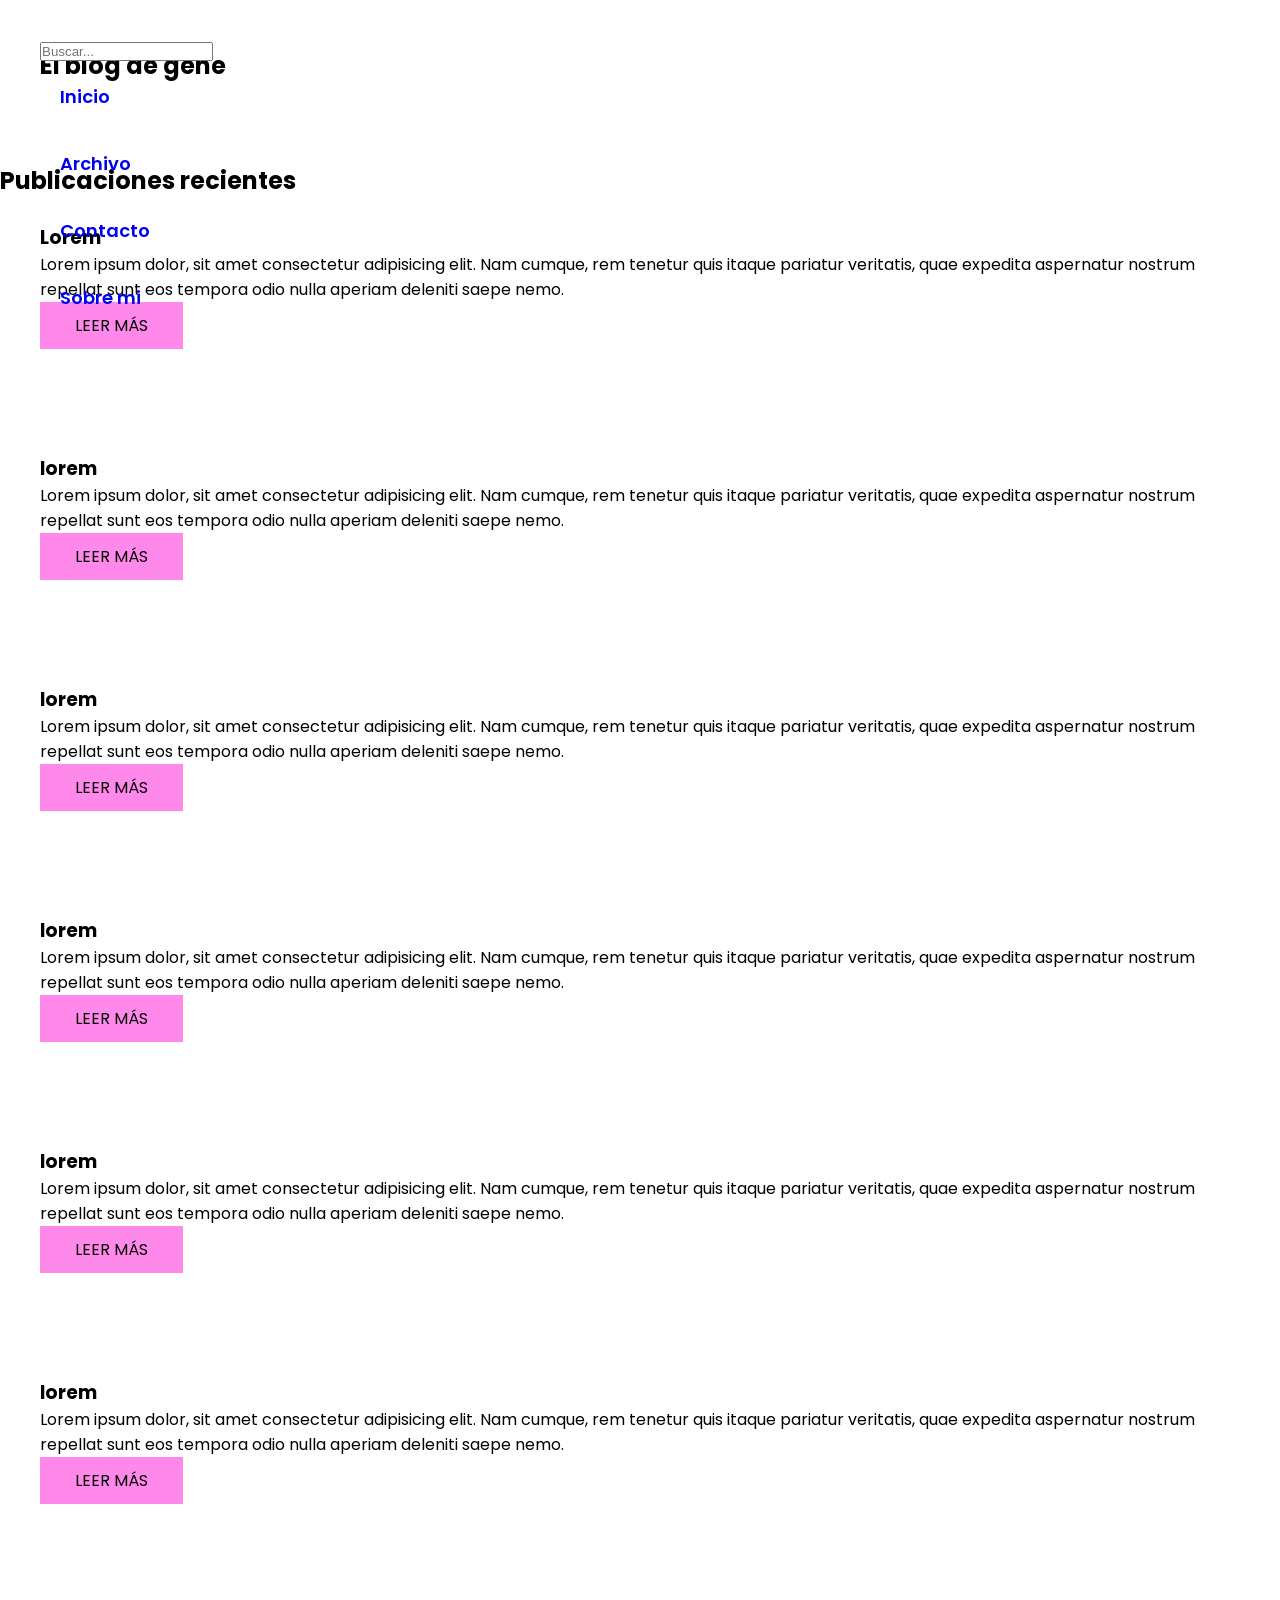
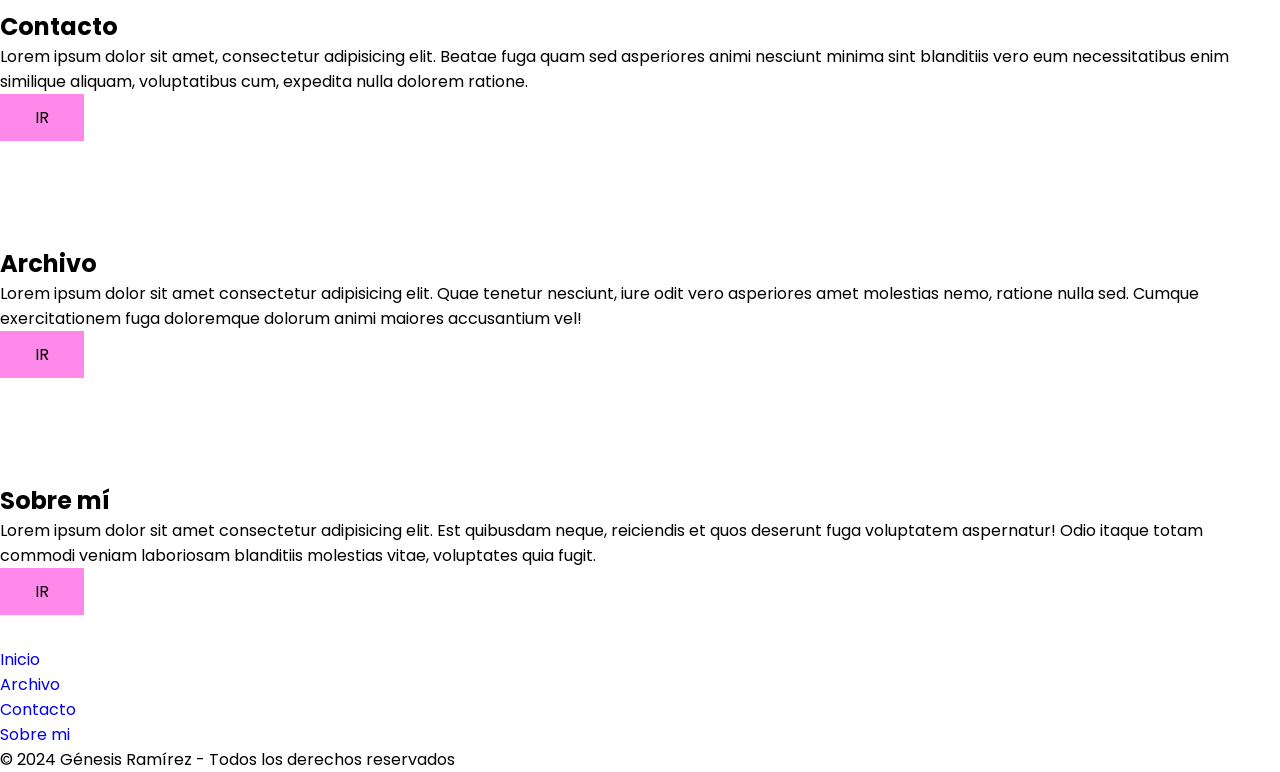
==== index.html @ d8314027 "Add files via upload" ====
<!DOCTYPE html>
<html lang="en">
<head>
    <meta charset="UTF-8">
    <meta name="viewport" content="width=device-width, initial-scale=1.0">
    <title>Personal blog website</title>
    <link rel="stylesheet" href="style.css">
    <link href='https://unpkg.com/boxicons@2.1.4/css/boxicons.min.css' rel='stylesheet'> <!--box icons-->
</head>
<body>
    <header class="header"> <!--header-->
        <div class="menu container">
            <a href="#" class="logo">Gene</a> <!--insertar logo despues-->
          <div class="box">
            <input type="text" placeholder="Buscar...">
            <a href="#">
                <i class="fas fa-search"></i>
            </a>
          </div>
            <!--añadir boton buscar-->


            </label>
            <nav class="navbar">
                <ul> <!--añadir enlaces-->
                    <li><a href="#">Inicio</a></li>
                    <li><a href="#">Archivo</a></li>
                    <li><a href="#">Contacto</a></li>
                    <li><a href="#">Sobre mi</a></li>
                </ul>
            </nav>
        </div>
        
    </header>

    <!--Inicio-->
    <section class="Inicio" id="Inicio">
        <div class="Inicio-text container">
            <h2 class="Inicio-title">El blog de gene</h2>
        </div>
    </section>

    <!--Post-->
    <main class="post">
    <section class="post">
        <h2>Publicaciones recientes</h2>
        <img src="images/XGforinstyle.jpg" alt="">
        <div class="post-content container">
            <h3>Lorem</h3>
            <p class="txt-p">Lorem ipsum dolor, sit amet consectetur
                 adipisicing elit. Nam cumque, rem 
                 tenetur quis itaque pariatur veritatis,
                  quae expedita aspernatur nostrum 
                  repellat sunt eos tempora odio nulla
                   aperiam deleniti saepe nemo.</p>
                   <a href="#" class="btn-1">Leer más</a> <!--editar- añadir enlace-->
        </div>
    </section>
    <!--Post-->
    <section class="post">

        <img src="images/XGforinstyle.jpg" alt="">
        <div class="post-content container">
            <h3>lorem</h3>
            <p class="txt-p">Lorem ipsum dolor, sit amet consectetur
                 adipisicing elit. Nam cumque, rem 
                 tenetur quis itaque pariatur veritatis,
                  quae expedita aspernatur nostrum 
                  repellat sunt eos tempora odio nulla
                   aperiam deleniti saepe nemo.</p>
                   <a href="#" class="btn-1">Leer más</a> <!--editar- añadir enlace-->
        </div>
    </section>
    <!--Post-->
    <section class="post">

        <img src="images/XGforinstyle.jpg" alt="">
        <div class="post-content container">
            <h3>lorem</h3>
            <p class="txt-p">Lorem ipsum dolor, sit amet consectetur
                 adipisicing elit. Nam cumque, rem 
                 tenetur quis itaque pariatur veritatis,
                  quae expedita aspernatur nostrum 
                  repellat sunt eos tempora odio nulla
                   aperiam deleniti saepe nemo.</p>
                   <a href="#" class="btn-1">Leer más</a> <!--editar- añadir enlace-->
        </div>
    </section>
    <!--Post-->
    <section class="post">

        <img src="images/XGforinstyle.jpg" alt="">
        <div class="post-content container">
            <h3>lorem</h3>
            <p class="txt-p">Lorem ipsum dolor, sit amet consectetur
                 adipisicing elit. Nam cumque, rem 
                 tenetur quis itaque pariatur veritatis,
                  quae expedita aspernatur nostrum 
                  repellat sunt eos tempora odio nulla
                   aperiam deleniti saepe nemo.</p>
                   <a href="#" class="btn-1">Leer más</a> <!--editar- añadir enlace-->
        </div>
    </section>
    <!--Post-->
    <section class="post">

        <img src="images/XGforinstyle.jpg" alt="">
        <div class="post-content container">
            <h3>lorem</h3>
            <p class="txt-p">Lorem ipsum dolor, sit amet consectetur
                 adipisicing elit. Nam cumque, rem 
                 tenetur quis itaque pariatur veritatis,
                  quae expedita aspernatur nostrum 
                  repellat sunt eos tempora odio nulla
                   aperiam deleniti saepe nemo.</p>
                   <a href="#" class="btn-1">Leer más</a> <!--editar- añadir enlace-->
        </div>
    </section>
    <!--Post-->
    <section class="post">

        <img src="images/XGforinstyle.jpg" alt="">
        <div class="post-content container">
            <h3>lorem</h3>
            <p class="txt-p">Lorem ipsum dolor, sit amet consectetur
                 adipisicing elit. Nam cumque, rem 
                 tenetur quis itaque pariatur veritatis,
                  quae expedita aspernatur nostrum 
                  repellat sunt eos tempora odio nulla
                   aperiam deleniti saepe nemo.</p>
                   <a href="#" class="btn-1">Leer más</a> <!--editar- añadir enlace-->
        </div>
    </section>
    </main>
    
    <section class="Contact">
        <img src="images/img-contacto.jpg" alt=""> <!--provisional-->
        <h2>Contacto</h2>
        <p class="txt-p">
            Lorem ipsum dolor sit amet,
             consectetur adipisicing elit. 
             Beatae fuga quam sed asperiores 
             animi nesciunt minima sint blanditiis
              vero eum necessitatibus enim similique 
              aliquam, voluptatibus cum, expedita nulla
               dolorem ratione.
        </p>
        <a href="#" class="btn-1">Ir</a> <!--Añadir enlace-->
    </section>

    <section class="Archive">
        <img src="images/folder-file-icon-free-vector.jpg" alt=""> <!--provisional-->
        <h2>Archivo</h2>
        <p class="txt-p">
        Lorem ipsum dolor sit amet consectetur adipisicing 
        elit. Quae tenetur nesciunt, iure odit vero asperiores
         amet molestias nemo, ratione nulla sed. Cumque 
         exercitationem fuga doloremque dolorum animi maiores 
         accusantium vel!
        </p>
        <a href="#" class="btn-1">Ir</a> <!--añadir enlace-->
    </section>

    <section class="about-me">
        <img src="images/gato-naranja.jpg" alt=""> <!--Cambiar luego-->
        <h2>Sobre mí</h2>
        <p class="txt-p">
            Lorem ipsum dolor sit amet consectetur adipisicing 
            elit. Est quibusdam neque, reiciendis et quos deserunt
             fuga voluptatem aspernatur! Odio itaque totam commodi
              veniam laboriosam blanditiis molestias vitae, 
              voluptates quia fugit.
        </p>
        <a href="#" class="btn-1">Ir</a> <!--Añadir enlace-->
    </section>

    <footer>
        <div class="footer-container">
            <div class="footer">
                <div class="social-media">
                    <a href="#"><i class="fa-brands fa-facebook"></i></a>
                    <a href="#"><i class="fa-brands fa-instagram"></i></a>
                    <a href="#"> <i class="fa-brands fa-x"></i></a>
                </div>
                <div class="navbar">
                    <ul> <!--añadir enlaces-->
                        <li><a href="#">Inicio</a></li>
                        <li><a href="#">Archivo</a></li>
                        <li><a href="#">Contacto</a></li>
                        <li><a href="#">Sobre mi</a></li>
                    </ul>
                </div>
                <p class="txt-footer">© 2024 Génesis Ramírez - Todos los derechos reservados</p>
            </div>
    </footer>

   <script src="main.js"></script> <!--link to js-->
</body>


</html>
---- style.css ----
@import url('https://fonts.googleapis.com/css2?family=Poppins:wght@100;300;400;500;600;700;800&display=swap');
*{
    margin: 0;
    padding: 0;
    box-sizing: border-box;
    text-decoration: none;
    list-style: none;
    scroll-behavior: smooth;
    scroll-padding-top: 2rem;
}

/* variables*/
:root {
    --container-color: #ff89eb;
    --second-color: #c00ed8;
    --text-color: #000;
    --bg-color: #ffffff;
}

::selection {
    color: #ffffff;
    background: var(--second-color);
}

a {
    text-decoration: none;
}

li {
    list-style: none;
}

img{
    width: 80%;
}

section {
    padding: 3rem 0 2rem;
}

body{ font-family: "Poppins", system-ui;}

.container {
    max-width: 1200px;
    margin: auto;
    width: 100%;
}

.header {
    position: fixed;
    top: 0;
    left: 0;
    width: 100%;
    z-index: 200;
    display: flex;
    align-items: center;
}

.logo{
    color: var(--bg-color);
    font-size: 25px;
    font-weight: 800;
}

.home{
    width: 100%;
    min-height: 440px;
    background-color: var(--container-color);
    display: grid;
    justify-content: center;
    align-items: center;
}











.menu .navbar ul li{
    font-size: 18px;
    padding: 20px;
    color: var(--second-color);
    display: block;
    font-weight: 600;
}

.menu .navbar ul li a:hover{
    color: var(--container-color);
}



.btn-1 {
    display: inline-block;
    padding: 11px 35px;
    background-color: var(--container-color);
    color: var(--text-color);
    text-transform: uppercase;
}

.btn-1:hover{
    background-color: var(--second-color);
}
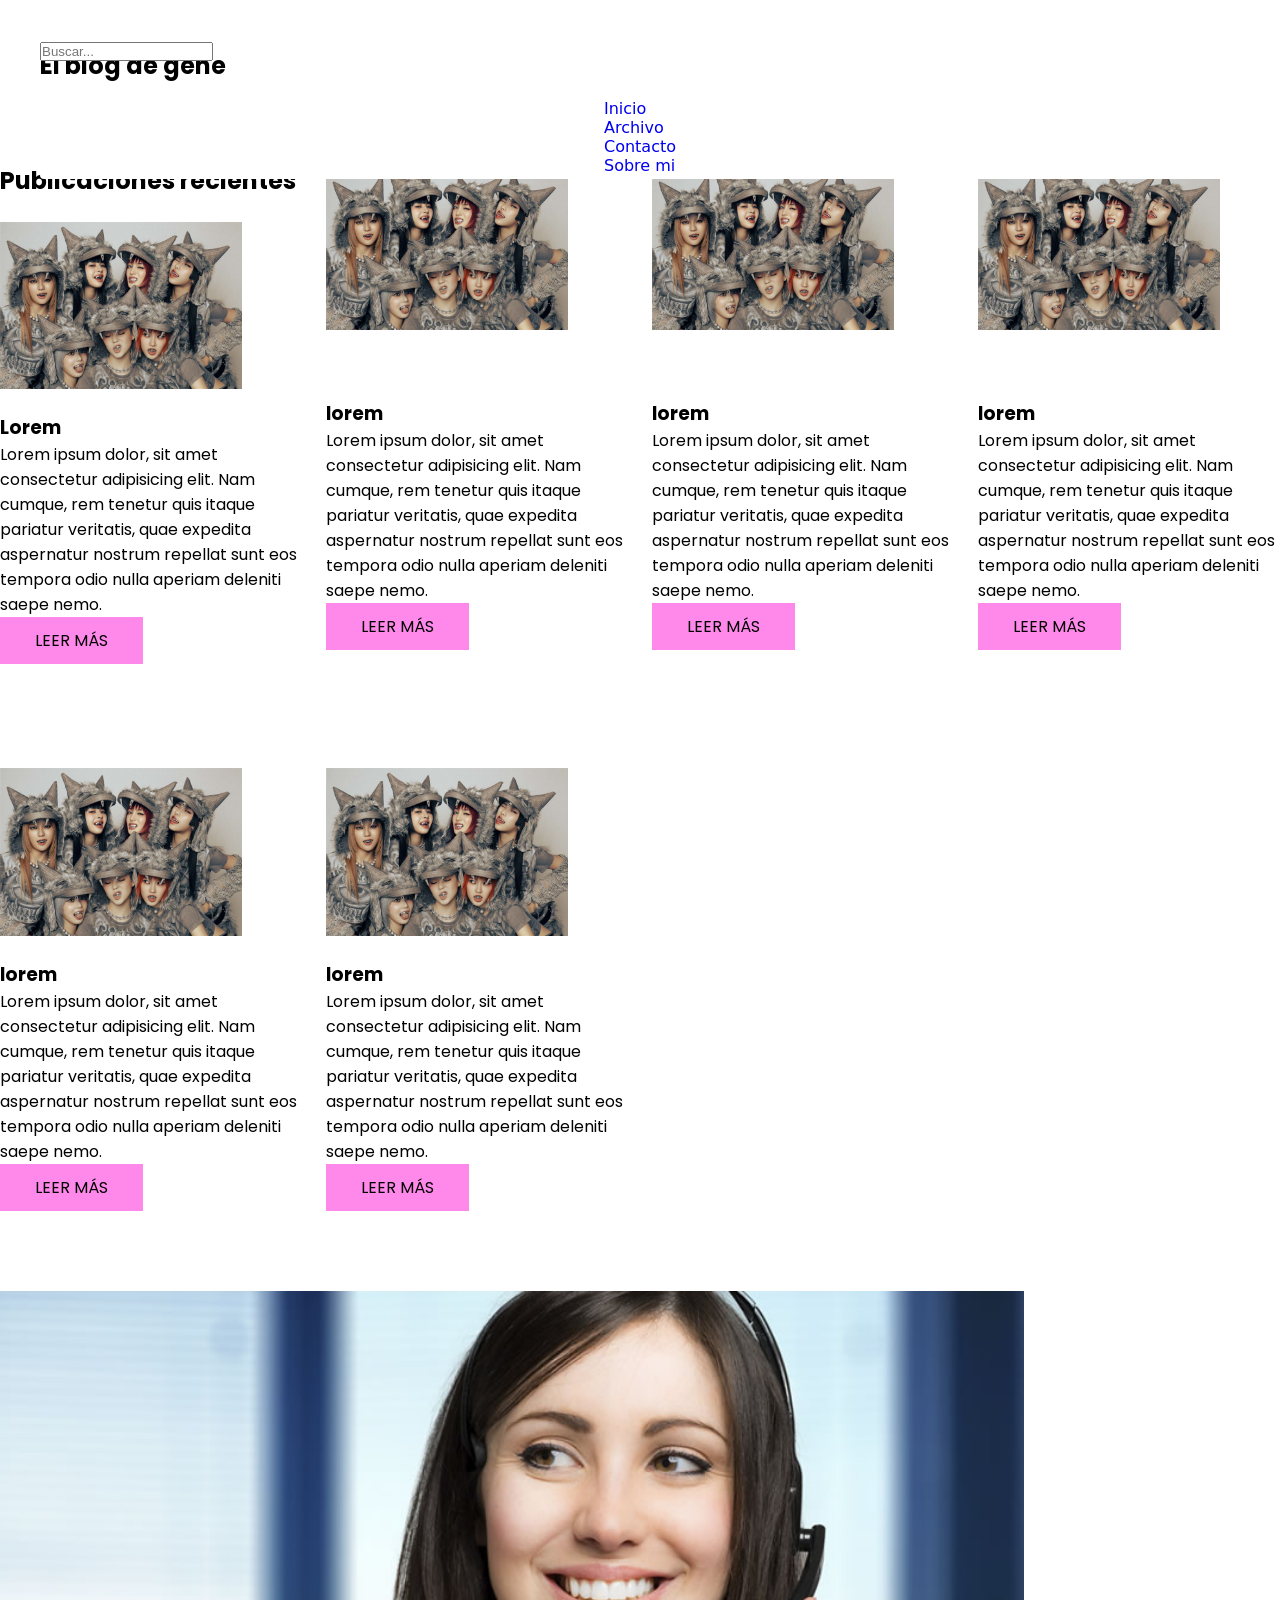
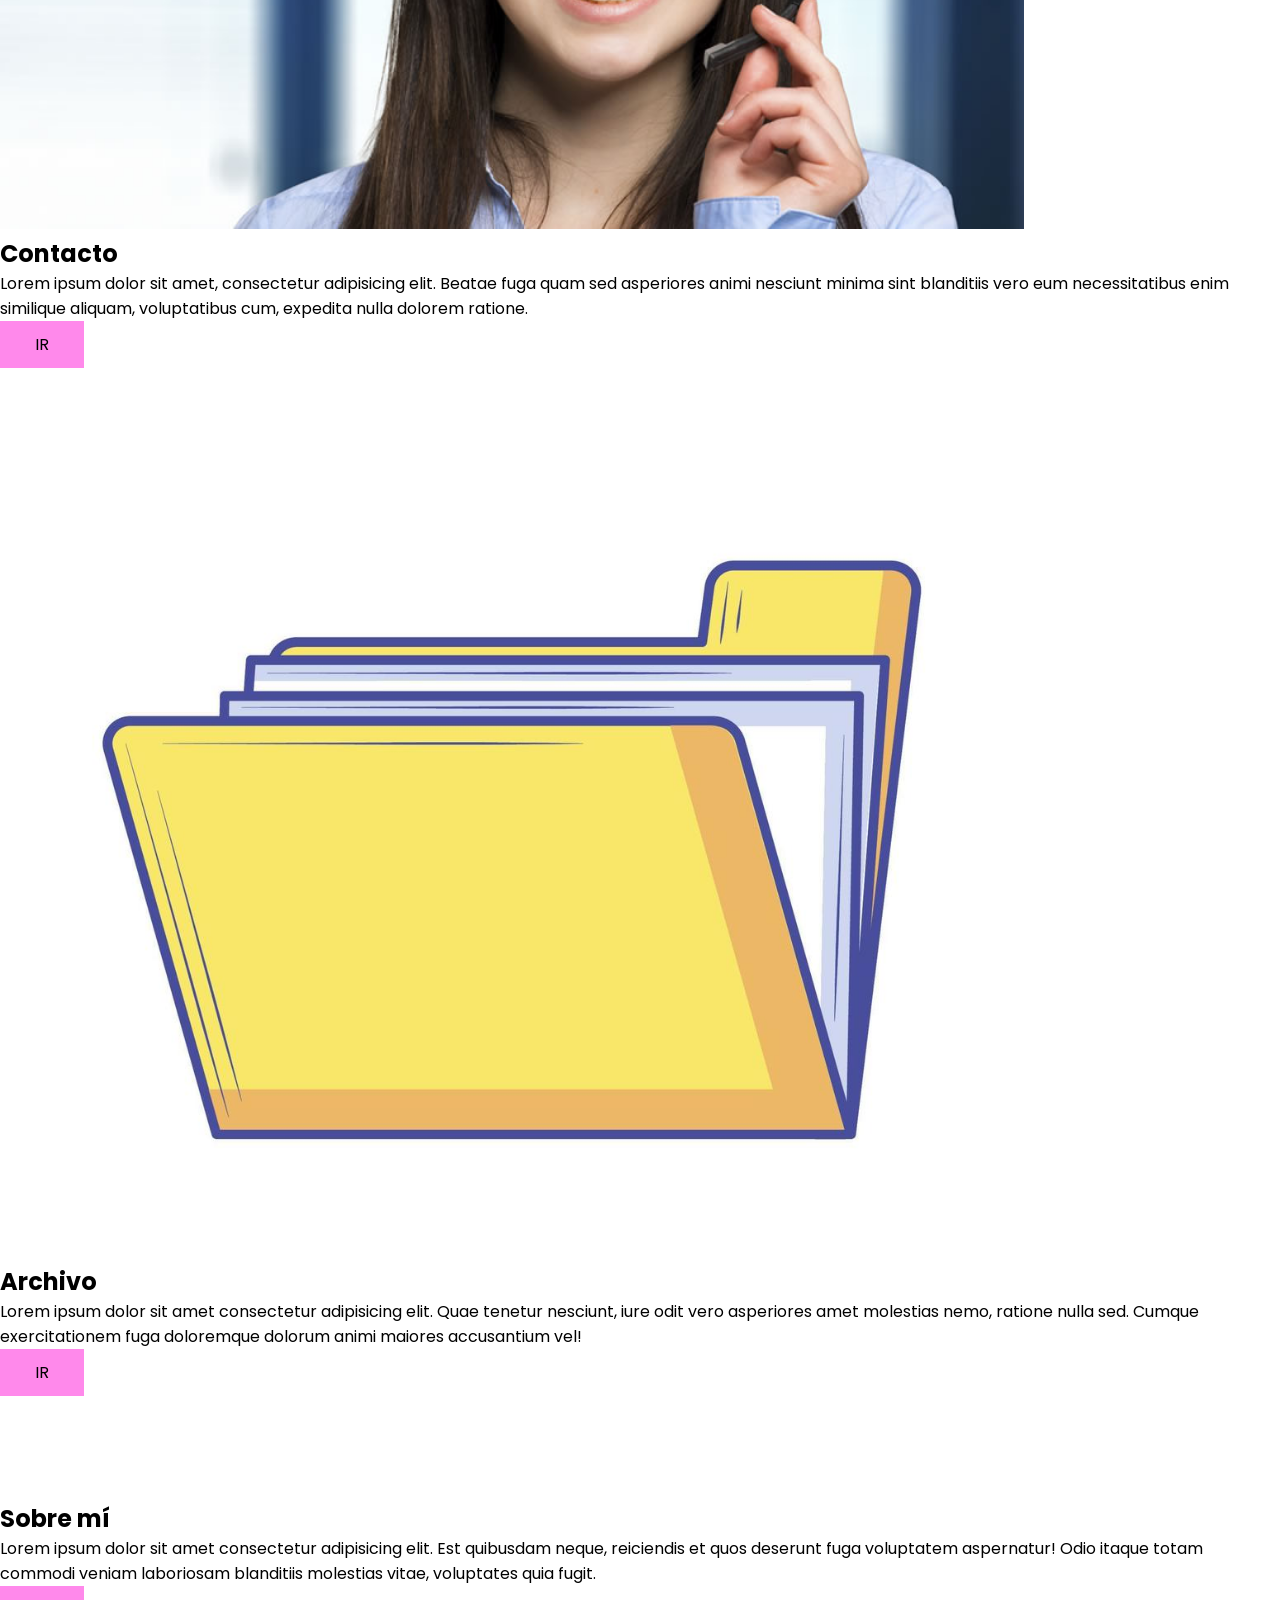
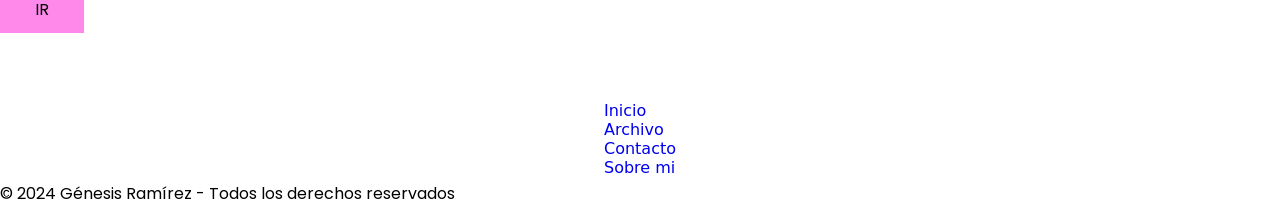
==== commit 29ae40fa: "commit" ====
--- a/index.html
+++ b/index.html
@@ -1,201 +1,201 @@
-<!DOCTYPE html>
-<html lang="en">
-<head>
-    <meta charset="UTF-8">
-    <meta name="viewport" content="width=device-width, initial-scale=1.0">
-    <title>Personal blog website</title>
-    <link rel="stylesheet" href="style.css">
-    <link href='https://unpkg.com/boxicons@2.1.4/css/boxicons.min.css' rel='stylesheet'> <!--box icons-->
-</head>
-<body>
-    <header class="header"> <!--header-->
-        <div class="menu container">
-            <a href="#" class="logo">Gene</a> <!--insertar logo despues-->
-          <div class="box">
-            <input type="text" placeholder="Buscar...">
-            <a href="#">
-                <i class="fas fa-search"></i>
-            </a>
-          </div>
-            <!--añadir boton buscar-->
-
-
-            </label>
-            <nav class="navbar">
-                <ul> <!--añadir enlaces-->
-                    <li><a href="#">Inicio</a></li>
-                    <li><a href="#">Archivo</a></li>
-                    <li><a href="#">Contacto</a></li>
-                    <li><a href="#">Sobre mi</a></li>
-                </ul>
-            </nav>
-        </div>
-        
-    </header>
-
-    <!--Inicio-->
-    <section class="Inicio" id="Inicio">
-        <div class="Inicio-text container">
-            <h2 class="Inicio-title">El blog de gene</h2>
-        </div>
-    </section>
-
-    <!--Post-->
-    <main class="post">
-    <section class="post">
-        <h2>Publicaciones recientes</h2>
-        <img src="images/XGforinstyle.jpg" alt="">
-        <div class="post-content container">
-            <h3>Lorem</h3>
-            <p class="txt-p">Lorem ipsum dolor, sit amet consectetur
-                 adipisicing elit. Nam cumque, rem 
-                 tenetur quis itaque pariatur veritatis,
-                  quae expedita aspernatur nostrum 
-                  repellat sunt eos tempora odio nulla
-                   aperiam deleniti saepe nemo.</p>
-                   <a href="#" class="btn-1">Leer más</a> <!--editar- añadir enlace-->
-        </div>
-    </section>
-    <!--Post-->
-    <section class="post">
-
-        <img src="images/XGforinstyle.jpg" alt="">
-        <div class="post-content container">
-            <h3>lorem</h3>
-            <p class="txt-p">Lorem ipsum dolor, sit amet consectetur
-                 adipisicing elit. Nam cumque, rem 
-                 tenetur quis itaque pariatur veritatis,
-                  quae expedita aspernatur nostrum 
-                  repellat sunt eos tempora odio nulla
-                   aperiam deleniti saepe nemo.</p>
-                   <a href="#" class="btn-1">Leer más</a> <!--editar- añadir enlace-->
-        </div>
-    </section>
-    <!--Post-->
-    <section class="post">
-
-        <img src="images/XGforinstyle.jpg" alt="">
-        <div class="post-content container">
-            <h3>lorem</h3>
-            <p class="txt-p">Lorem ipsum dolor, sit amet consectetur
-                 adipisicing elit. Nam cumque, rem 
-                 tenetur quis itaque pariatur veritatis,
-                  quae expedita aspernatur nostrum 
-                  repellat sunt eos tempora odio nulla
-                   aperiam deleniti saepe nemo.</p>
-                   <a href="#" class="btn-1">Leer más</a> <!--editar- añadir enlace-->
-        </div>
-    </section>
-    <!--Post-->
-    <section class="post">
-
-        <img src="images/XGforinstyle.jpg" alt="">
-        <div class="post-content container">
-            <h3>lorem</h3>
-            <p class="txt-p">Lorem ipsum dolor, sit amet consectetur
-                 adipisicing elit. Nam cumque, rem 
-                 tenetur quis itaque pariatur veritatis,
-                  quae expedita aspernatur nostrum 
-                  repellat sunt eos tempora odio nulla
-                   aperiam deleniti saepe nemo.</p>
-                   <a href="#" class="btn-1">Leer más</a> <!--editar- añadir enlace-->
-        </div>
-    </section>
-    <!--Post-->
-    <section class="post">
-
-        <img src="images/XGforinstyle.jpg" alt="">
-        <div class="post-content container">
-            <h3>lorem</h3>
-            <p class="txt-p">Lorem ipsum dolor, sit amet consectetur
-                 adipisicing elit. Nam cumque, rem 
-                 tenetur quis itaque pariatur veritatis,
-                  quae expedita aspernatur nostrum 
-                  repellat sunt eos tempora odio nulla
-                   aperiam deleniti saepe nemo.</p>
-                   <a href="#" class="btn-1">Leer más</a> <!--editar- añadir enlace-->
-        </div>
-    </section>
-    <!--Post-->
-    <section class="post">
-
-        <img src="images/XGforinstyle.jpg" alt="">
-        <div class="post-content container">
-            <h3>lorem</h3>
-            <p class="txt-p">Lorem ipsum dolor, sit amet consectetur
-                 adipisicing elit. Nam cumque, rem 
-                 tenetur quis itaque pariatur veritatis,
-                  quae expedita aspernatur nostrum 
-                  repellat sunt eos tempora odio nulla
-                   aperiam deleniti saepe nemo.</p>
-                   <a href="#" class="btn-1">Leer más</a> <!--editar- añadir enlace-->
-        </div>
-    </section>
-    </main>
-    
-    <section class="Contact">
-        <img src="images/img-contacto.jpg" alt=""> <!--provisional-->
-        <h2>Contacto</h2>
-        <p class="txt-p">
-            Lorem ipsum dolor sit amet,
-             consectetur adipisicing elit. 
-             Beatae fuga quam sed asperiores 
-             animi nesciunt minima sint blanditiis
-              vero eum necessitatibus enim similique 
-              aliquam, voluptatibus cum, expedita nulla
-               dolorem ratione.
-        </p>
-        <a href="#" class="btn-1">Ir</a> <!--Añadir enlace-->
-    </section>
-
-    <section class="Archive">
-        <img src="images/folder-file-icon-free-vector.jpg" alt=""> <!--provisional-->
-        <h2>Archivo</h2>
-        <p class="txt-p">
-        Lorem ipsum dolor sit amet consectetur adipisicing 
-        elit. Quae tenetur nesciunt, iure odit vero asperiores
-         amet molestias nemo, ratione nulla sed. Cumque 
-         exercitationem fuga doloremque dolorum animi maiores 
-         accusantium vel!
-        </p>
-        <a href="#" class="btn-1">Ir</a> <!--añadir enlace-->
-    </section>
-
-    <section class="about-me">
-        <img src="images/gato-naranja.jpg" alt=""> <!--Cambiar luego-->
-        <h2>Sobre mí</h2>
-        <p class="txt-p">
-            Lorem ipsum dolor sit amet consectetur adipisicing 
-            elit. Est quibusdam neque, reiciendis et quos deserunt
-             fuga voluptatem aspernatur! Odio itaque totam commodi
-              veniam laboriosam blanditiis molestias vitae, 
-              voluptates quia fugit.
-        </p>
-        <a href="#" class="btn-1">Ir</a> <!--Añadir enlace-->
-    </section>
-
-    <footer>
-        <div class="footer-container">
-            <div class="footer">
-                <div class="social-media">
-                    <a href="#"><i class="fa-brands fa-facebook"></i></a>
-                    <a href="#"><i class="fa-brands fa-instagram"></i></a>
-                    <a href="#"> <i class="fa-brands fa-x"></i></a>
-                </div>
-                <div class="navbar">
-                    <ul> <!--añadir enlaces-->
-                        <li><a href="#">Inicio</a></li>
-                        <li><a href="#">Archivo</a></li>
-                        <li><a href="#">Contacto</a></li>
-                        <li><a href="#">Sobre mi</a></li>
-                    </ul>
-                </div>
-                <p class="txt-footer">© 2024 Génesis Ramírez - Todos los derechos reservados</p>
-            </div>
-    </footer>
-
-   <script src="main.js"></script> <!--link to js-->
-</body>
-
-
+<!DOCTYPE html>
+<html lang="en">
+<head>
+    <meta charset="UTF-8">
+    <meta name="viewport" content="width=device-width, initial-scale=1.0">
+    <title>Personal blog website</title>
+    <link rel="stylesheet" href="style.css">
+    <link href='https://unpkg.com/boxicons@2.1.4/css/boxicons.min.css' rel='stylesheet'> <!--box icons-->
+</head>
+<body>
+    <header class="header"> <!--header-->
+        <div class="menu container">
+            <a href="#" class="logo">Gene</a> <!--insertar logo despues-->
+          <div class="box">
+            <input type="text" placeholder="Buscar...">
+            <a href="#">
+                <i class="fas fa-search"></i>
+            </a>
+          </div>
+            <!--añadir boton buscar-->
+
+
+            </label>
+            <nav class="navbar">
+                <ul> <!--añadir enlaces-->
+                    <li><a href="#">Inicio</a></li>
+                    <li><a href="#">Archivo</a></li>
+                    <li><a href="#">Contacto</a></li>
+                    <li><a href="#">Sobre mi</a></li>
+                </ul>
+            </nav>
+        </div>
+        
+    </header>
+
+    <!--Inicio-->
+    <section class="Inicio" id="Inicio">
+        <div class="Inicio-text container">
+            <h2 class="Inicio-title">El blog de gene</h2>
+        </div>
+    </section>
+
+    <!--Post-->
+    <main class="post">
+    <section class="post">
+        <h2>Publicaciones recientes</h2>
+        <img src="images/XGforinstyle.jpg" alt="">
+        <div class="post-content container">
+            <h3>Lorem</h3>
+            <p class="txt-p">Lorem ipsum dolor, sit amet consectetur
+                 adipisicing elit. Nam cumque, rem 
+                 tenetur quis itaque pariatur veritatis,
+                  quae expedita aspernatur nostrum 
+                  repellat sunt eos tempora odio nulla
+                   aperiam deleniti saepe nemo.</p>
+                   <a href="#" class="btn-1">Leer más</a> <!--editar- añadir enlace-->
+        </div>
+    </section>
+    <!--Post-->
+    <section class="post">
+
+        <img src="images/XGforinstyle.jpg" alt="">
+        <div class="post-content container">
+            <h3>lorem</h3>
+            <p class="txt-p">Lorem ipsum dolor, sit amet consectetur
+                 adipisicing elit. Nam cumque, rem 
+                 tenetur quis itaque pariatur veritatis,
+                  quae expedita aspernatur nostrum 
+                  repellat sunt eos tempora odio nulla
+                   aperiam deleniti saepe nemo.</p>
+                   <a href="#" class="btn-1">Leer más</a> <!--editar- añadir enlace-->
+        </div>
+    </section>
+    <!--Post-->
+    <section class="post">
+
+        <img src="images/XGforinstyle.jpg" alt="">
+        <div class="post-content container">
+            <h3>lorem</h3>
+            <p class="txt-p">Lorem ipsum dolor, sit amet consectetur
+                 adipisicing elit. Nam cumque, rem 
+                 tenetur quis itaque pariatur veritatis,
+                  quae expedita aspernatur nostrum 
+                  repellat sunt eos tempora odio nulla
+                   aperiam deleniti saepe nemo.</p>
+                   <a href="#" class="btn-1">Leer más</a> <!--editar- añadir enlace-->
+        </div>
+    </section>
+    <!--Post-->
+    <section class="post">
+
+        <img src="images/XGforinstyle.jpg" alt="">
+        <div class="post-content container">
+            <h3>lorem</h3>
+            <p class="txt-p">Lorem ipsum dolor, sit amet consectetur
+                 adipisicing elit. Nam cumque, rem 
+                 tenetur quis itaque pariatur veritatis,
+                  quae expedita aspernatur nostrum 
+                  repellat sunt eos tempora odio nulla
+                   aperiam deleniti saepe nemo.</p>
+                   <a href="#" class="btn-1">Leer más</a> <!--editar- añadir enlace-->
+        </div>
+    </section>
+    <!--Post-->
+    <section class="post">
+
+        <img src="images/XGforinstyle.jpg" alt="">
+        <div class="post-content container">
+            <h3>lorem</h3>
+            <p class="txt-p">Lorem ipsum dolor, sit amet consectetur
+                 adipisicing elit. Nam cumque, rem 
+                 tenetur quis itaque pariatur veritatis,
+                  quae expedita aspernatur nostrum 
+                  repellat sunt eos tempora odio nulla
+                   aperiam deleniti saepe nemo.</p>
+                   <a href="#" class="btn-1">Leer más</a> <!--editar- añadir enlace-->
+        </div>
+    </section>
+    <!--Post-->
+    <section class="post">
+
+        <img src="images/XGforinstyle.jpg" alt="">
+        <div class="post-content container">
+            <h3>lorem</h3>
+            <p class="txt-p">Lorem ipsum dolor, sit amet consectetur
+                 adipisicing elit. Nam cumque, rem 
+                 tenetur quis itaque pariatur veritatis,
+                  quae expedita aspernatur nostrum 
+                  repellat sunt eos tempora odio nulla
+                   aperiam deleniti saepe nemo.</p>
+                   <a href="#" class="btn-1">Leer más</a> <!--editar- añadir enlace-->
+        </div>
+    </section>
+    </main>
+    
+    <section class="Contact">
+        <img src="images/img-contacto.jpg" alt=""> <!--provisional-->
+        <h2>Contacto</h2>
+        <p class="txt-p">
+            Lorem ipsum dolor sit amet,
+             consectetur adipisicing elit. 
+             Beatae fuga quam sed asperiores 
+             animi nesciunt minima sint blanditiis
+              vero eum necessitatibus enim similique 
+              aliquam, voluptatibus cum, expedita nulla
+               dolorem ratione.
+        </p>
+        <a href="#" class="btn-1">Ir</a> <!--Añadir enlace-->
+    </section>
+
+    <section class="Archive">
+        <img src="images/folder-file-icon-free-vector.jpg" alt=""> <!--provisional-->
+        <h2>Archivo</h2>
+        <p class="txt-p">
+        Lorem ipsum dolor sit amet consectetur adipisicing 
+        elit. Quae tenetur nesciunt, iure odit vero asperiores
+         amet molestias nemo, ratione nulla sed. Cumque 
+         exercitationem fuga doloremque dolorum animi maiores 
+         accusantium vel!
+        </p>
+        <a href="#" class="btn-1">Ir</a> <!--añadir enlace-->
+    </section>
+
+    <section class="about-me">
+        <img src="images/gato-naranja.jpg" alt=""> <!--Cambiar luego-->
+        <h2>Sobre mí</h2>
+        <p class="txt-p">
+            Lorem ipsum dolor sit amet consectetur adipisicing 
+            elit. Est quibusdam neque, reiciendis et quos deserunt
+             fuga voluptatem aspernatur! Odio itaque totam commodi
+              veniam laboriosam blanditiis molestias vitae, 
+              voluptates quia fugit.
+        </p>
+        <a href="#" class="btn-1">Ir</a> <!--Añadir enlace-->
+    </section>
+
+    <footer>
+        <div class="footer-container">
+            <div class="footer">
+                <div class="social-media">
+                    <a href="#"><i class="fa-brands fa-facebook"></i></a>
+                    <a href="#"><i class="fa-brands fa-instagram"></i></a>
+                    <a href="#"> <i class="fa-brands fa-x"></i></a>
+                </div>
+                <div class="navbar">
+                    <ul> <!--añadir enlaces-->
+                        <li><a href="#">Inicio</a></li>
+                        <li><a href="#">Archivo</a></li>
+                        <li><a href="#">Contacto</a></li>
+                        <li><a href="#">Sobre mi</a></li>
+                    </ul>
+                </div>
+                <p class="txt-footer">© 2024 Génesis Ramírez - Todos los derechos reservados</p>
+            </div>
+    </footer>
+
+   <script src="main.js"></script> <!--link to js-->
+</body>
+
+
 </html>
--- a/style.css
+++ b/style.css
@@ -1,109 +1,118 @@
-@import url('https://fonts.googleapis.com/css2?family=Poppins:wght@100;300;400;500;600;700;800&display=swap');
-*{
-    margin: 0;
-    padding: 0;
-    box-sizing: border-box;
-    text-decoration: none;
-    list-style: none;
-    scroll-behavior: smooth;
-    scroll-padding-top: 2rem;
-}
-
-/* variables*/
-:root {
-    --container-color: #ff89eb;
-    --second-color: #c00ed8;
-    --text-color: #000;
-    --bg-color: #ffffff;
-}
-
-::selection {
-    color: #ffffff;
-    background: var(--second-color);
-}
-
-a {
-    text-decoration: none;
-}
-
-li {
-    list-style: none;
-}
-
-img{
-    width: 80%;
-}
-
-section {
-    padding: 3rem 0 2rem;
-}
-
-body{ font-family: "Poppins", system-ui;}
-
-.container {
-    max-width: 1200px;
-    margin: auto;
-    width: 100%;
-}
-
-.header {
-    position: fixed;
-    top: 0;
-    left: 0;
-    width: 100%;
-    z-index: 200;
-    display: flex;
-    align-items: center;
-}
-
-.logo{
-    color: var(--bg-color);
-    font-size: 25px;
-    font-weight: 800;
-}
-
-.home{
-    width: 100%;
-    min-height: 440px;
-    background-color: var(--container-color);
-    display: grid;
-    justify-content: center;
-    align-items: center;
-}
-
-
-
-
-
-
-
-
-
-
-
-.menu .navbar ul li{
-    font-size: 18px;
-    padding: 20px;
-    color: var(--second-color);
-    display: block;
-    font-weight: 600;
-}
-
-.menu .navbar ul li a:hover{
-    color: var(--container-color);
-}
-
-
-
-.btn-1 {
-    display: inline-block;
-    padding: 11px 35px;
-    background-color: var(--container-color);
-    color: var(--text-color);
-    text-transform: uppercase;
-}
-
-.btn-1:hover{
-    background-color: var(--second-color);
-}
-
+@import url('https://fonts.googleapis.com/css2?family=Poppins:wght@100;300;400;500;600;700;800&display=swap');
+*{
+    margin: 0;
+    padding: 0;
+    box-sizing: border-box;
+    text-decoration: none;
+    list-style: none;
+    scroll-behavior: smooth;
+    scroll-padding-top: 2rem;
+}
+
+/* variables*/
+:root {
+    --container-color: #ff89eb;
+    --second-color: #c00ed8;
+    --text-color: #000;
+    --bg-color: #ffffff;
+}
+
+::selection {
+    color: #ffffff;
+    background: var(--second-color);
+}
+
+a {
+    text-decoration: none;
+}
+
+li {
+    list-style: none;
+}
+
+img{
+    width: 80%;
+}
+
+section {
+    padding: 3rem 0 2rem;
+}
+
+body{ font-family: "Poppins", system-ui;}
+
+.container {
+    max-width: 1200px;
+    margin: auto;
+    width: 100%;
+}
+
+.header {
+    position: fixed;
+    top: 0;
+    left: 0;
+    width: 100%;
+    z-index: 200;
+    display: flex;
+    align-items: center;
+}
+
+.logo{
+    color: var(--bg-color);
+    font-size: 25px;
+    font-weight: 800;
+}
+
+.home{
+    width: 100%;
+    min-height: 440px;
+    background-color: var(--container-color);
+    display: grid;
+    justify-content: center;
+    align-items: center;
+}
+
+.navbar{
+    display: flex;
+    justify-content: center;
+    align-items: center;
+    column-gap: 1.5rem;
+    margin-top: 2rem !important;
+}
+
+.navbar{
+    font-size: 1rem;
+    font-weight: 500;
+    cursor: pointer;
+}
+
+.navbar{
+    background: var(--bg-color);
+    color: #ff89eb;
+    padding: 4px 10px;
+    border-radius: 4px;
+}
+
+.post{
+  display: grid;
+    grid-template-columns: repeat(auto-fit,minmax(280px,auto));
+    justify-content: center;
+    gap: 1.5rem;
+}
+
+
+
+
+
+
+.btn-1 {
+    display: inline-block;
+    padding: 11px 35px;
+    background-color: var(--container-color);
+    color: var(--text-color);
+    text-transform: uppercase;
+}
+
+.btn-1:hover{
+    background-color: var(--second-color);
+}
+
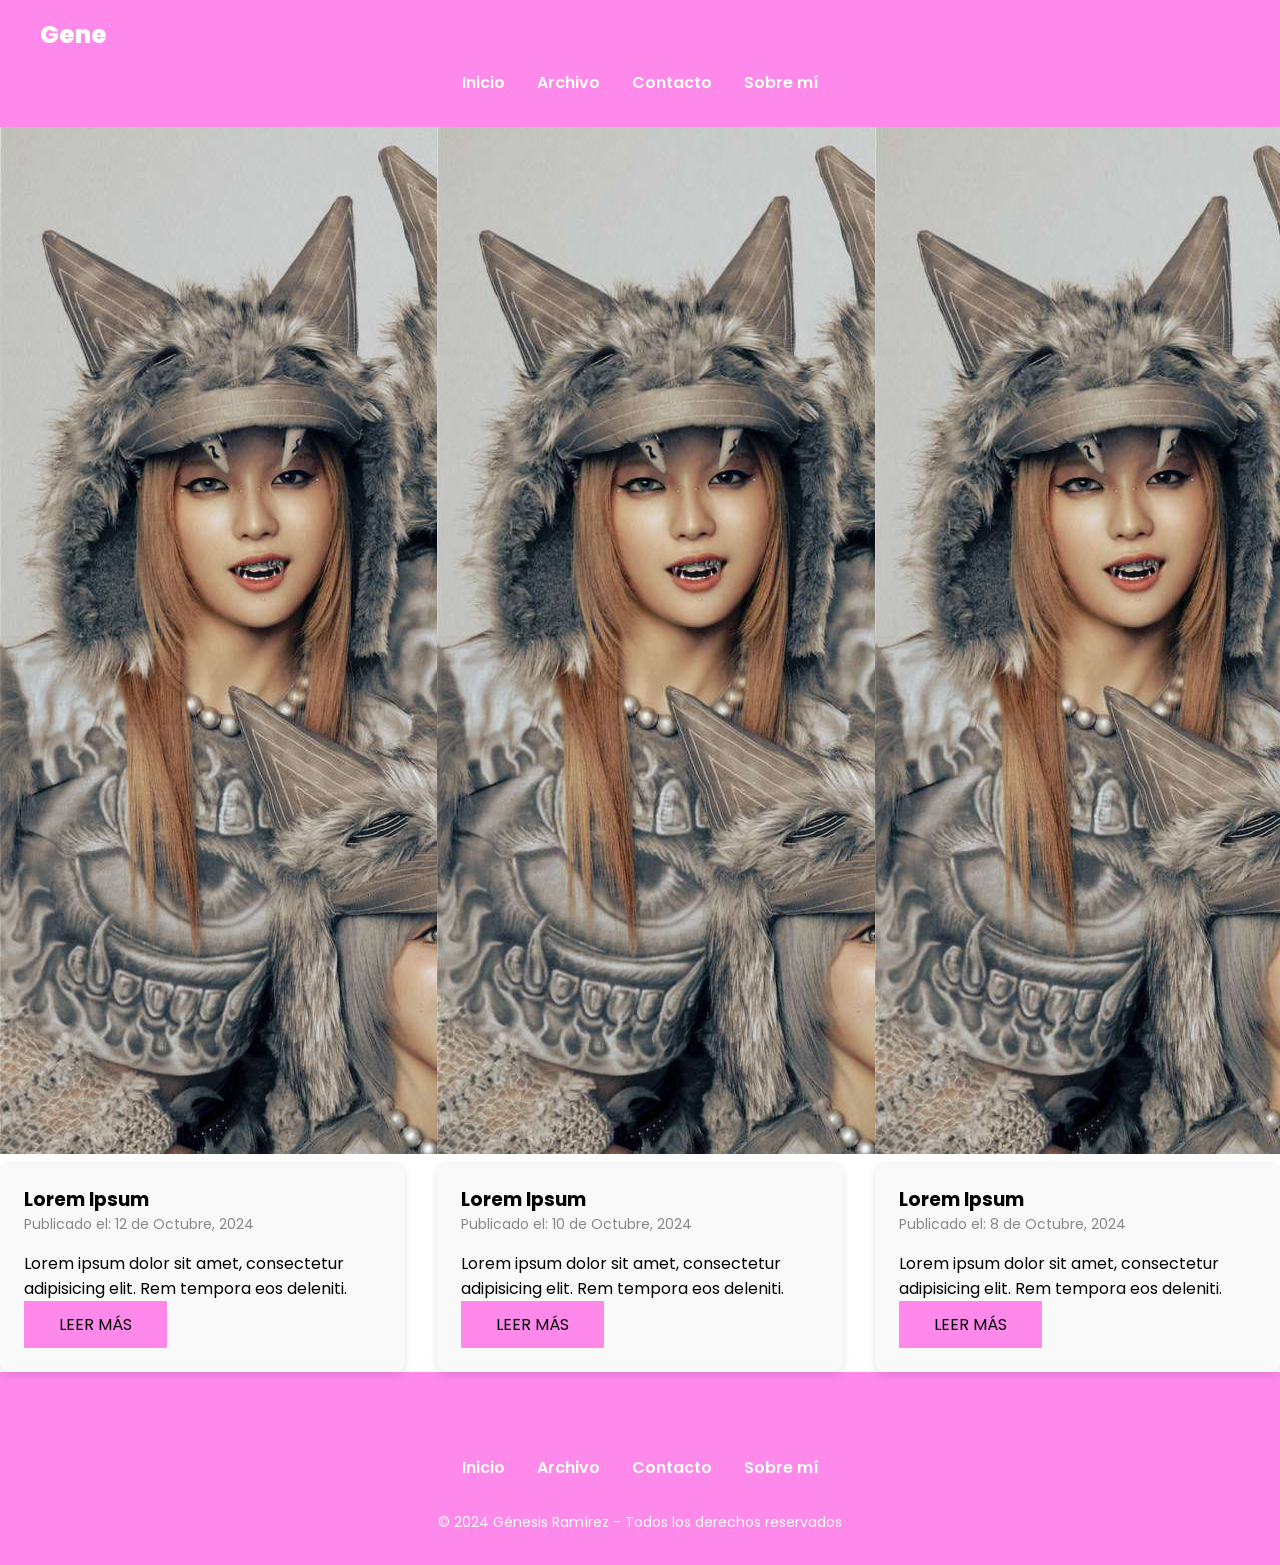
==== commit 30ba6d16: "commit" ====
--- a/index.html
+++ b/index.html
@@ -3,199 +3,90 @@
 <head>
     <meta charset="UTF-8">
     <meta name="viewport" content="width=device-width, initial-scale=1.0">
-    <title>Personal blog website</title>
+    <title>Personal Blog Website</title>
     <link rel="stylesheet" href="style.css">
     <link href='https://unpkg.com/boxicons@2.1.4/css/boxicons.min.css' rel='stylesheet'> <!--box icons-->
 </head>
 <body>
-    <header class="header"> <!--header-->
+    <!-- Header -->
+    <header class="header"> 
         <div class="menu container">
             <a href="#" class="logo">Gene</a> <!--insertar logo despues-->
-          <div class="box">
-            <input type="text" placeholder="Buscar...">
-            <a href="#">
-                <i class="fas fa-search"></i>
-            </a>
-          </div>
-            <!--añadir boton buscar-->
-
-
-            </label>
             <nav class="navbar">
-                <ul> <!--añadir enlaces-->
+                <ul>
                     <li><a href="#">Inicio</a></li>
                     <li><a href="#">Archivo</a></li>
                     <li><a href="#">Contacto</a></li>
-                    <li><a href="#">Sobre mi</a></li>
+                    <li><a href="#">Sobre mí</a></li>
                 </ul>
             </nav>
         </div>
-        
     </header>
 
-    <!--Inicio-->
+    <!-- Inicio -->
     <section class="Inicio" id="Inicio">
         <div class="Inicio-text container">
-            <h2 class="Inicio-title">El blog de gene</h2>
+            <h2 class="Inicio-title">El Blog de Gene</h2>
         </div>
     </section>
 
-    <!--Post-->
-    <main class="post">
-    <section class="post">
-        <h2>Publicaciones recientes</h2>
-        <img src="images/XGforinstyle.jpg" alt="">
-        <div class="post-content container">
-            <h3>Lorem</h3>
-            <p class="txt-p">Lorem ipsum dolor, sit amet consectetur
-                 adipisicing elit. Nam cumque, rem 
-                 tenetur quis itaque pariatur veritatis,
-                  quae expedita aspernatur nostrum 
-                  repellat sunt eos tempora odio nulla
-                   aperiam deleniti saepe nemo.</p>
-                   <a href="#" class="btn-1">Leer más</a> <!--editar- añadir enlace-->
-        </div>
-    </section>
-    <!--Post-->
-    <section class="post">
+    <!-- Posts -->
+    <main class="post-list">
+        <section class="post">
+            <img src="images/XGforinstyle.jpg" alt="">
+            <div class="post-content">
+                <h3>Lorem Ipsum</h3>
+                <p class="post-date">Publicado el: 12 de Octubre, 2024</p>
+                <p class="txt-p">Lorem ipsum dolor sit amet, consectetur adipisicing elit. Rem tempora eos deleniti.</p>
+                <a href="#" class="btn-1">Leer más</a>
+            </div>
+        </section>
 
-        <img src="images/XGforinstyle.jpg" alt="">
-        <div class="post-content container">
-            <h3>lorem</h3>
-            <p class="txt-p">Lorem ipsum dolor, sit amet consectetur
-                 adipisicing elit. Nam cumque, rem 
-                 tenetur quis itaque pariatur veritatis,
-                  quae expedita aspernatur nostrum 
-                  repellat sunt eos tempora odio nulla
-                   aperiam deleniti saepe nemo.</p>
-                   <a href="#" class="btn-1">Leer más</a> <!--editar- añadir enlace-->
-        </div>
-    </section>
-    <!--Post-->
-    <section class="post">
+        <section class="post">
+            <img src="images/XGforinstyle.jpg" alt="">
+            <div class="post-content">
+                <h3>Lorem Ipsum</h3>
+                <p class="post-date">Publicado el: 10 de Octubre, 2024</p>
+                <p class="txt-p">Lorem ipsum dolor sit amet, consectetur adipisicing elit. Rem tempora eos deleniti.</p>
+                <a href="#" class="btn-1">Leer más</a>
+            </div>
+        </section>
 
-        <img src="images/XGforinstyle.jpg" alt="">
-        <div class="post-content container">
-            <h3>lorem</h3>
-            <p class="txt-p">Lorem ipsum dolor, sit amet consectetur
-                 adipisicing elit. Nam cumque, rem 
-                 tenetur quis itaque pariatur veritatis,
-                  quae expedita aspernatur nostrum 
-                  repellat sunt eos tempora odio nulla
-                   aperiam deleniti saepe nemo.</p>
-                   <a href="#" class="btn-1">Leer más</a> <!--editar- añadir enlace-->
-        </div>
-    </section>
-    <!--Post-->
-    <section class="post">
+        <section class="post">
+            <img src="images/XGforinstyle.jpg" alt="">
+            <div class="post-content">
+                <h3>Lorem Ipsum</h3>
+                <p class="post-date">Publicado el: 8 de Octubre, 2024</p>
+                <p class="txt-p">Lorem ipsum dolor sit amet, consectetur adipisicing elit. Rem tempora eos deleniti.</p>
+                <a href="#" class="btn-1">Leer más</a>
+            </div>
+        </section>
 
-        <img src="images/XGforinstyle.jpg" alt="">
-        <div class="post-content container">
-            <h3>lorem</h3>
-            <p class="txt-p">Lorem ipsum dolor, sit amet consectetur
-                 adipisicing elit. Nam cumque, rem 
-                 tenetur quis itaque pariatur veritatis,
-                  quae expedita aspernatur nostrum 
-                  repellat sunt eos tempora odio nulla
-                   aperiam deleniti saepe nemo.</p>
-                   <a href="#" class="btn-1">Leer más</a> <!--editar- añadir enlace-->
-        </div>
-    </section>
-    <!--Post-->
-    <section class="post">
+        <!-- Puedes agregar más posts según sea necesario -->
+    </main>
 
-        <img src="images/XGforinstyle.jpg" alt="">
-        <div class="post-content container">
-            <h3>lorem</h3>
-            <p class="txt-p">Lorem ipsum dolor, sit amet consectetur
-                 adipisicing elit. Nam cumque, rem 
-                 tenetur quis itaque pariatur veritatis,
-                  quae expedita aspernatur nostrum 
-                  repellat sunt eos tempora odio nulla
-                   aperiam deleniti saepe nemo.</p>
-                   <a href="#" class="btn-1">Leer más</a> <!--editar- añadir enlace-->
-        </div>
-    </section>
-    <!--Post-->
-    <section class="post">
-
-        <img src="images/XGforinstyle.jpg" alt="">
-        <div class="post-content container">
-            <h3>lorem</h3>
-            <p class="txt-p">Lorem ipsum dolor, sit amet consectetur
-                 adipisicing elit. Nam cumque, rem 
-                 tenetur quis itaque pariatur veritatis,
-                  quae expedita aspernatur nostrum 
-                  repellat sunt eos tempora odio nulla
-                   aperiam deleniti saepe nemo.</p>
-                   <a href="#" class="btn-1">Leer más</a> <!--editar- añadir enlace-->
-        </div>
-    </section>
-    </main>
-    
-    <section class="Contact">
-        <img src="images/img-contacto.jpg" alt=""> <!--provisional-->
-        <h2>Contacto</h2>
-        <p class="txt-p">
-            Lorem ipsum dolor sit amet,
-             consectetur adipisicing elit. 
-             Beatae fuga quam sed asperiores 
-             animi nesciunt minima sint blanditiis
-              vero eum necessitatibus enim similique 
-              aliquam, voluptatibus cum, expedita nulla
-               dolorem ratione.
-        </p>
-        <a href="#" class="btn-1">Ir</a> <!--Añadir enlace-->
-    </section>
-
-    <section class="Archive">
-        <img src="images/folder-file-icon-free-vector.jpg" alt=""> <!--provisional-->
-        <h2>Archivo</h2>
-        <p class="txt-p">
-        Lorem ipsum dolor sit amet consectetur adipisicing 
-        elit. Quae tenetur nesciunt, iure odit vero asperiores
-         amet molestias nemo, ratione nulla sed. Cumque 
-         exercitationem fuga doloremque dolorum animi maiores 
-         accusantium vel!
-        </p>
-        <a href="#" class="btn-1">Ir</a> <!--añadir enlace-->
-    </section>
-
-    <section class="about-me">
-        <img src="images/gato-naranja.jpg" alt=""> <!--Cambiar luego-->
-        <h2>Sobre mí</h2>
-        <p class="txt-p">
-            Lorem ipsum dolor sit amet consectetur adipisicing 
-            elit. Est quibusdam neque, reiciendis et quos deserunt
-             fuga voluptatem aspernatur! Odio itaque totam commodi
-              veniam laboriosam blanditiis molestias vitae, 
-              voluptates quia fugit.
-        </p>
-        <a href="#" class="btn-1">Ir</a> <!--Añadir enlace-->
-    </section>
-
+    <!-- Footer -->
     <footer>
         <div class="footer-container">
             <div class="footer">
                 <div class="social-media">
                     <a href="#"><i class="fa-brands fa-facebook"></i></a>
                     <a href="#"><i class="fa-brands fa-instagram"></i></a>
-                    <a href="#"> <i class="fa-brands fa-x"></i></a>
+                    <a href="#"><i class="fa-brands fa-x"></i></a>
                 </div>
                 <div class="navbar">
-                    <ul> <!--añadir enlaces-->
+                    <ul>
                         <li><a href="#">Inicio</a></li>
                         <li><a href="#">Archivo</a></li>
                         <li><a href="#">Contacto</a></li>
-                        <li><a href="#">Sobre mi</a></li>
+                        <li><a href="#">Sobre mí</a></li>
                     </ul>
                 </div>
                 <p class="txt-footer">© 2024 Génesis Ramírez - Todos los derechos reservados</p>
             </div>
+        </div>
     </footer>
 
-   <script src="main.js"></script> <!--link to js-->
+   <script src="main.js"></script>
 </body>
-
-
-</html>+</html>
--- a/style.css
+++ b/style.css
@@ -1,5 +1,5 @@
 @import url('https://fonts.googleapis.com/css2?family=Poppins:wght@100;300;400;500;600;700;800&display=swap');
-*{
+* {
     margin: 0;
     padding: 0;
     box-sizing: border-box;
@@ -9,7 +9,7 @@
     scroll-padding-top: 2rem;
 }
 
-/* variables*/
+/* Variables */
 :root {
     --container-color: #ff89eb;
     --second-color: #c00ed8;
@@ -22,23 +22,9 @@
     background: var(--second-color);
 }
 
-a {
-    text-decoration: none;
+body {
+    font-family: "Poppins", system-ui;
 }
-
-li {
-    list-style: none;
-}
-
-img{
-    width: 80%;
-}
-
-section {
-    padding: 3rem 0 2rem;
-}
-
-body{ font-family: "Poppins", system-ui;}
 
 .container {
     max-width: 1200px;
@@ -52,57 +38,61 @@
     left: 0;
     width: 100%;
     z-index: 200;
-    display: flex;
-    align-items: center;
+    background-color: var(--container-color);
+    padding: 1rem 0;
 }
 
-.logo{
+.logo {
     color: var(--bg-color);
     font-size: 25px;
     font-weight: 800;
 }
 
-.home{
-    width: 100%;
-    min-height: 440px;
+/* Navbar */
+.navbar ul {
+    display: flex;
+    justify-content: center;
+    gap: 2rem;
+    padding: 1rem 0;
     background-color: var(--container-color);
-    display: grid;
-    justify-content: center;
-    align-items: center;
 }
 
-.navbar{
-    display: flex;
-    justify-content: center;
-    align-items: center;
-    column-gap: 1.5rem;
-    margin-top: 2rem !important;
+.navbar li {
+    list-style: none;
 }
 
-.navbar{
+.navbar a {
+    color: var(--bg-color);
+    font-weight: 600;
     font-size: 1rem;
-    font-weight: 500;
-    cursor: pointer;
+    transition: color 0.3s ease;
 }
 
-.navbar{
-    background: var(--bg-color);
-    color: #ff89eb;
-    padding: 4px 10px;
-    border-radius: 4px;
+.navbar a:hover {
+    color: var(--second-color);
 }
 
-.post{
-  display: grid;
-    grid-template-columns: repeat(auto-fit,minmax(280px,auto));
-    justify-content: center;
-    gap: 1.5rem;
+/* Post Diseño Responsive */
+.post-list {
+    display: grid;
+    grid-template-columns: repeat(auto-fit, minmax(280px, 1fr)); /* Al menos 3 posts en pantallas grandes */
+    gap: 2rem;
+    margin-top: 5rem; /* Ajustar margen superior para evitar sobreposición con el header */
 }
 
+.post-content {
+    background-color: #f9f9f9;
+    padding: 1.5rem;
+    border-radius: 10px;
+    box-shadow: 0 4px 8px rgba(0, 0, 0, 0.1);
+}
 
-
-
-
+/* Fecha de publicación */
+.post-date {
+    font-size: 0.875rem;
+    color: #888;
+    margin-bottom: 1rem;
+}
 
 .btn-1 {
     display: inline-block;
@@ -112,7 +102,43 @@
     text-transform: uppercase;
 }
 
-.btn-1:hover{
+.btn-1:hover {
     background-color: var(--second-color);
 }
 
+/* Footer */
+.footer {
+    background-color: var(--container-color);
+    color: var(--bg-color);
+    padding: 2rem 0;
+    text-align: center;
+}
+
+.footer-container .social-media a {
+    color: var(--bg-color);
+    font-size: 1.5rem;
+    margin: 0 1rem;
+}
+
+.footer-container .navbar ul {
+    justify-content: center;
+    gap: 2rem;
+}
+
+.txt-footer {
+    margin-top: 1rem;
+    font-size: 0.875rem;
+    color: var(--bg-color);
+}
+
+/* Responsive para pantallas pequeñas */
+@media (max-width: 768px) {
+    .navbar ul {
+        flex-direction: column;
+        align-items: center;
+    }
+
+    .post-list {
+        grid-template-columns: 1fr; /* Una sola columna en pantallas pequeñas */
+    }
+}
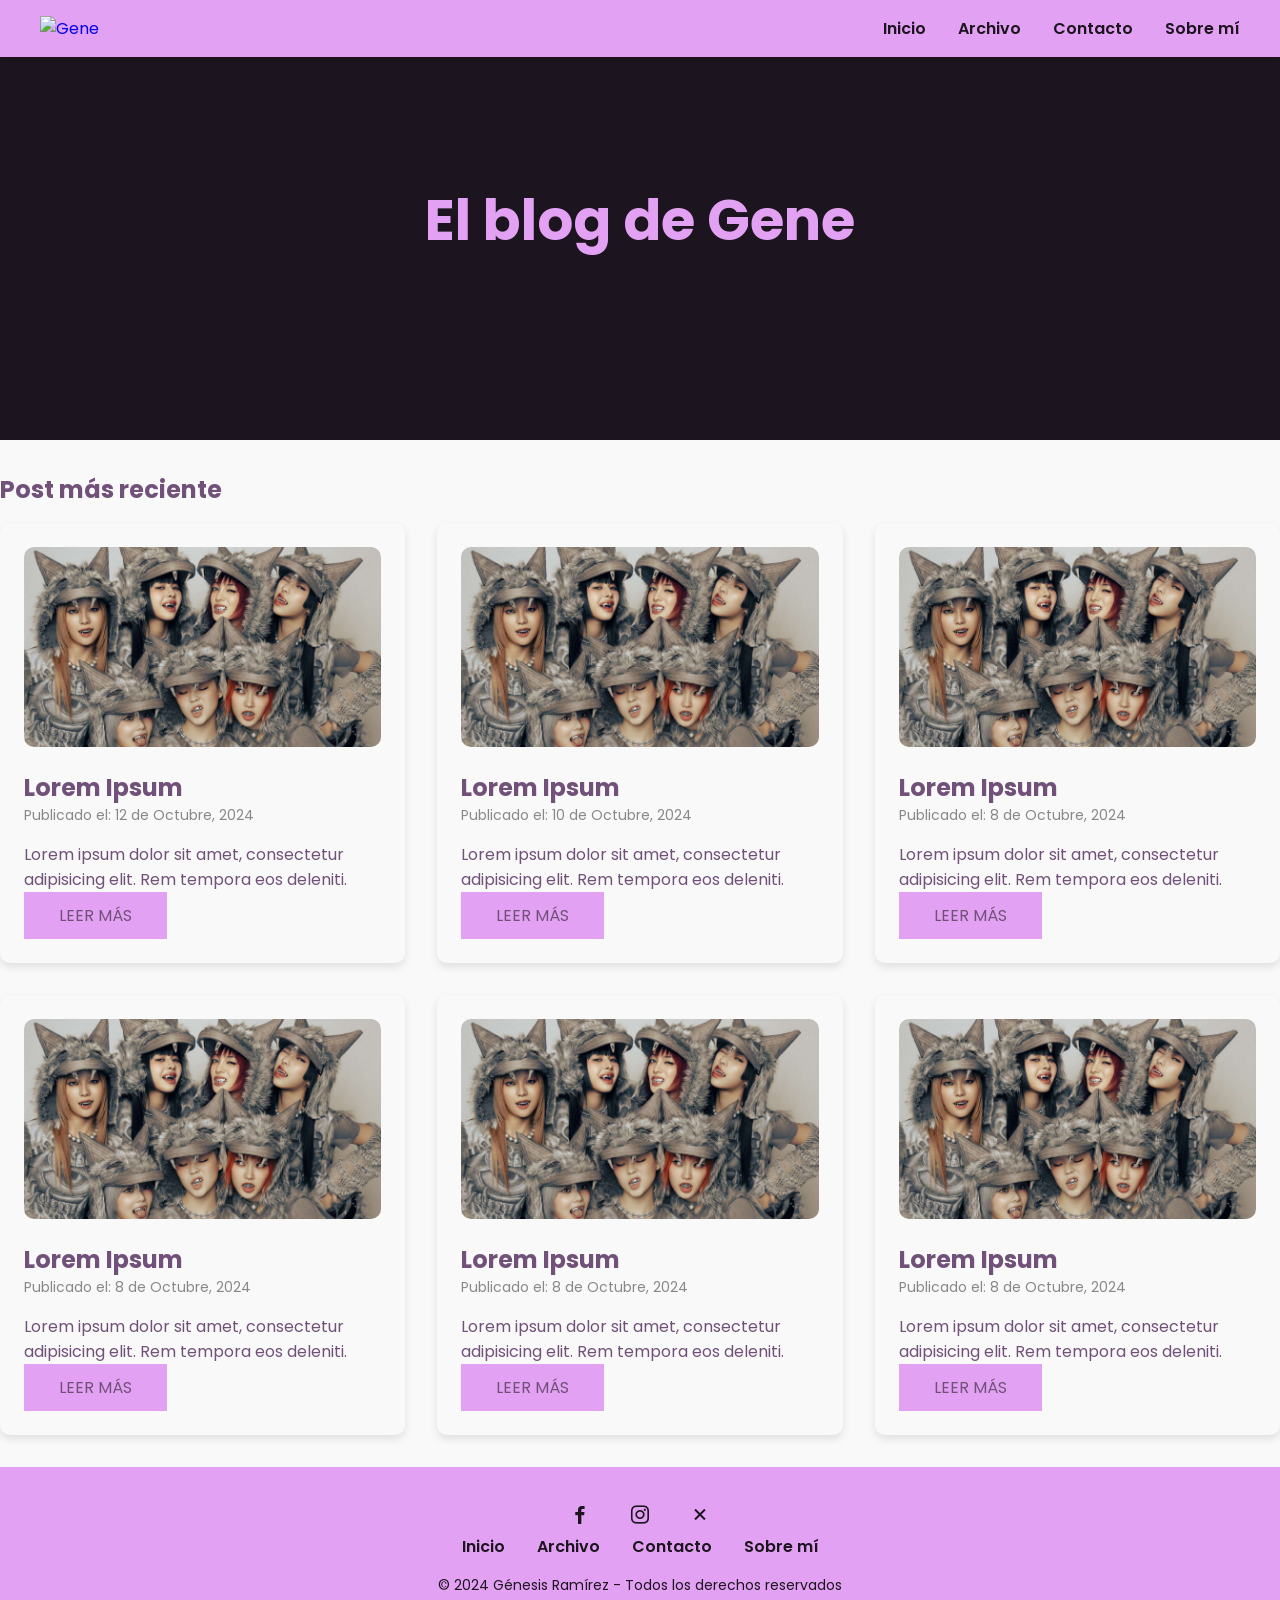
==== commit 4e74971b: "commit" ====
--- a/index.html
+++ b/index.html
@@ -1,17 +1,27 @@
 <!DOCTYPE html>
-<html lang="en">
+<html lang="es"> <!-- Idioma en español para mejorar accesibilidad -->
 <head>
     <meta charset="UTF-8">
     <meta name="viewport" content="width=device-width, initial-scale=1.0">
-    <title>Personal Blog Website</title>
+    <title>Blog Personal de Gene</title>
+    
+    <!-- Preload de CSS para optimizar la carga de estilos -->
+    <link rel="preload" href="style.css" as="style">
     <link rel="stylesheet" href="style.css">
-    <link href='https://unpkg.com/boxicons@2.1.4/css/boxicons.min.css' rel='stylesheet'> <!--box icons-->
+    
+    <!-- Preload de fuentes importantes -->
+    <link rel="preload" href="https://unpkg.com/boxicons@2.1.4/css/boxicons.min.css" as="style">
+    <link href='https://unpkg.com/boxicons@2.1.4/css/boxicons.min.css' rel='stylesheet'>
 </head>
 <body>
     <!-- Header -->
     <header class="header"> 
         <div class="menu container">
-            <a href="#" class="logo">Gene</a> <!--insertar logo despues-->
+            <div class="logo-container">
+                <a href="#" class="logo">
+                    <img src="logo.png" alt="Gene" class="logo-img">
+                </a>
+            </div>
             <nav class="navbar">
                 <ul>
                     <li><a href="#">Inicio</a></li>
@@ -23,46 +33,79 @@
         </div>
     </header>
 
-    <!-- Inicio -->
-    <section class="Inicio" id="Inicio">
-        <div class="Inicio-text container">
-            <h2 class="Inicio-title">El Blog de Gene</h2>
+    <!-- Home -->
+    <section class="inicio" id="home">
+        <div class="home-text container">
+            <h1 class="inicio-title">El blog de Gene</h1>
         </div>
     </section>
 
     <!-- Posts -->
-    <main class="post-list">
-        <section class="post">
-            <img src="images/XGforinstyle.jpg" alt="">
-            <div class="post-content">
-                <h3>Lorem Ipsum</h3>
-                <p class="post-date">Publicado el: 12 de Octubre, 2024</p>
-                <p class="txt-p">Lorem ipsum dolor sit amet, consectetur adipisicing elit. Rem tempora eos deleniti.</p>
-                <a href="#" class="btn-1">Leer más</a>
-            </div>
-        </section>
+    <main>
+        <div class="post-section">
+            <h2 class="recent-post-title">Post más reciente</h2>
+            <section class="post-list">
+                <article class="post">
+                    <img src="images/XGforinstyle.jpg" alt="Imagen relacionada con el post Lorem Ipsum" class="post-img">
+                    <div class="post-content">
+                        <h2>Lorem Ipsum</h2>
+                        <p class="post-date">Publicado el: 12 de Octubre, 2024</p>
+                        <p class="txt-p">Lorem ipsum dolor sit amet, consectetur adipisicing elit. Rem tempora eos deleniti.</p>
+                        <a href="#" class="btn-1">Leer más</a>
+                    </div>
+                </article>
 
-        <section class="post">
-            <img src="images/XGforinstyle.jpg" alt="">
-            <div class="post-content">
-                <h3>Lorem Ipsum</h3>
-                <p class="post-date">Publicado el: 10 de Octubre, 2024</p>
-                <p class="txt-p">Lorem ipsum dolor sit amet, consectetur adipisicing elit. Rem tempora eos deleniti.</p>
-                <a href="#" class="btn-1">Leer más</a>
-            </div>
-        </section>
+                <article class="post">
+                    <img src="images/XGforinstyle.jpg" alt="Imagen relacionada con el post Lorem Ipsum" class="post-img">
+                    <div class="post-content">
+                        <h2>Lorem Ipsum</h2>
+                        <p class="post-date">Publicado el: 10 de Octubre, 2024</p>
+                        <p class="txt-p">Lorem ipsum dolor sit amet, consectetur adipisicing elit. Rem tempora eos deleniti.</p>
+                        <a href="#" class="btn-1">Leer más</a>
+                    </div>
+                </article>
 
-        <section class="post">
-            <img src="images/XGforinstyle.jpg" alt="">
-            <div class="post-content">
-                <h3>Lorem Ipsum</h3>
-                <p class="post-date">Publicado el: 8 de Octubre, 2024</p>
-                <p class="txt-p">Lorem ipsum dolor sit amet, consectetur adipisicing elit. Rem tempora eos deleniti.</p>
-                <a href="#" class="btn-1">Leer más</a>
-            </div>
-        </section>
+                <article class="post">
+                    <img src="images/XGforinstyle.jpg" alt="Imagen relacionada con el post Lorem Ipsum" class="post-img">
+                    <div class="post-content">
+                        <h2>Lorem Ipsum</h2>
+                        <p class="post-date">Publicado el: 8 de Octubre, 2024</p>
+                        <p class="txt-p">Lorem ipsum dolor sit amet, consectetur adipisicing elit. Rem tempora eos deleniti.</p>
+                        <a href="#" class="btn-1">Leer más</a>
+                    </div>
+                </article>
 
-        <!-- Puedes agregar más posts según sea necesario -->
+                <article class="post">
+                    <img src="images/XGforinstyle.jpg" alt="Imagen relacionada con el post Lorem Ipsum" class="post-img">
+                    <div class="post-content">
+                        <h2>Lorem Ipsum</h2>
+                        <p class="post-date">Publicado el: 8 de Octubre, 2024</p>
+                        <p class="txt-p">Lorem ipsum dolor sit amet, consectetur adipisicing elit. Rem tempora eos deleniti.</p>
+                        <a href="#" class="btn-1">Leer más</a>
+                    </div>
+                </article>
+
+                <article class="post">
+                    <img src="images/XGforinstyle.jpg" alt="Imagen relacionada con el post Lorem Ipsum" class="post-img">
+                    <div class="post-content">
+                        <h2>Lorem Ipsum</h2>
+                        <p class="post-date">Publicado el: 8 de Octubre, 2024</p>
+                        <p class="txt-p">Lorem ipsum dolor sit amet, consectetur adipisicing elit. Rem tempora eos deleniti.</p>
+                        <a href="#" class="btn-1">Leer más</a>
+                    </div>
+                </article>
+
+                <article class="post">
+                    <img src="images/XGforinstyle.jpg" alt="Imagen relacionada con el post Lorem Ipsum" class="post-img">
+                    <div class="post-content">
+                        <h2>Lorem Ipsum</h2>
+                        <p class="post-date">Publicado el: 8 de Octubre, 2024</p>
+                        <p class="txt-p">Lorem ipsum dolor sit amet, consectetur adipisicing elit. Rem tempora eos deleniti.</p>
+                        <a href="#" class="btn-1">Leer más</a>
+                    </div>
+                </article>
+            </section>
+        </div>
     </main>
 
     <!-- Footer -->
@@ -70,23 +113,23 @@
         <div class="footer-container">
             <div class="footer">
                 <div class="social-media">
-                    <a href="#"><i class="fa-brands fa-facebook"></i></a>
-                    <a href="#"><i class="fa-brands fa-instagram"></i></a>
-                    <a href="#"><i class="fa-brands fa-x"></i></a>
+                    <a href="#" aria-label="Facebook"><i class="bx bxl-facebook"></i></a>
+                    <a href="#" aria-label="Instagram"><i class="bx bxl-instagram"></i></a>
+                    <a href="#" aria-label="X"><i class="bx bx-x"></i></a> <!-- Cambiado a X -->
                 </div>
-                <div class="navbar">
+                <nav class="navbar">
                     <ul>
                         <li><a href="#">Inicio</a></li>
                         <li><a href="#">Archivo</a></li>
                         <li><a href="#">Contacto</a></li>
                         <li><a href="#">Sobre mí</a></li>
                     </ul>
-                </div>
+                </nav>
                 <p class="txt-footer">© 2024 Génesis Ramírez - Todos los derechos reservados</p>
             </div>
         </div>
     </footer>
 
-   <script src="main.js"></script>
+    <script src="main.js"></script>
 </body>
 </html>
--- a/style.css
+++ b/style.css
@@ -1,4 +1,6 @@
 @import url('https://fonts.googleapis.com/css2?family=Poppins:wght@100;300;400;500;600;700;800&display=swap');
+
+/* Reset de estilos generales */
 * {
     margin: 0;
     padding: 0;
@@ -11,27 +13,33 @@
 
 /* Variables */
 :root {
-    --container-color: #ff89eb;
-    --second-color: #c00ed8;
-    --text-color: #000;
-    --bg-color: #ffffff;
+    --container-color: #e3a1f3;
+    --second-color: #aa79b6;
+    --text-color: #715179;
+    --bg-color: #1c141e;
+    --light-bg-color: #f9f9f9; /* Fondo claro para secciones como los posts */
+    --shadow-color: rgba(0, 0, 0, 0.1); /* Sombra suave para los elementos */
 }
 
 ::selection {
-    color: #ffffff;
+    color: var(--bg-color);
     background: var(--second-color);
 }
 
 body {
-    font-family: "Poppins", system-ui;
-}
-
+    font-family: "Poppins", sans-serif;
+    background-color: var(--light-bg-color);
+    color: var(--text-color);
+}
+
+/* Contenedor principal */
 .container {
     max-width: 1200px;
     margin: auto;
     width: 100%;
 }
 
+/* Header */
 .header {
     position: fixed;
     top: 0;
@@ -40,11 +48,29 @@
     z-index: 200;
     background-color: var(--container-color);
     padding: 1rem 0;
-}
-
-.logo {
-    color: var(--bg-color);
-    font-size: 25px;
+    box-shadow: 0 2px 4px var(--shadow-color);
+}
+
+.header .menu {
+    display: flex;
+    justify-content: space-between;
+    align-items: center;
+}
+
+.logo-container {
+    display: flex;
+    align-items: center;
+}
+
+.logo-img {
+    width: 40px;
+    height: 40px;
+    margin-right: 10px;
+}
+
+.logo-text {
+    color: var(--bg-color);
+    font-size: 1.5rem;
     font-weight: 800;
 }
 
@@ -53,8 +79,6 @@
     display: flex;
     justify-content: center;
     gap: 2rem;
-    padding: 1rem 0;
-    background-color: var(--container-color);
 }
 
 .navbar li {
@@ -72,22 +96,59 @@
     color: var(--second-color);
 }
 
-/* Post Diseño Responsive */
+/* Sección de Inicio */
+.inicio {
+    width: 100%;
+    min-height: 440px;
+    display: grid;
+    justify-content: center;
+    align-items: center;
+    text-align: center;
+    background-color: var(--bg-color);
+    color: var(--container-color);
+}
+
+.inicio-title {
+    font-size: 3.5rem;
+    color: var(--container-color);
+}
+
+/* Sección de Posts */
+.post-section {
+    padding: 2rem 0;
+}
+
+.recent-post-title {
+    font-size: 1.5rem;
+    color: var(--text-color);
+    margin-bottom: 1rem;
+}
+
+/* Posts Grid */
 .post-list {
     display: grid;
-    grid-template-columns: repeat(auto-fit, minmax(280px, 1fr)); /* Al menos 3 posts en pantallas grandes */
+    grid-template-columns: repeat(3, 1fr); /* Asegurando 3 posts por fila */
     gap: 2rem;
-    margin-top: 5rem; /* Ajustar margen superior para evitar sobreposición con el header */
-}
-
-.post-content {
-    background-color: #f9f9f9;
+}
+
+.post {
+    background-color: var(--light-bg-color);
     padding: 1.5rem;
     border-radius: 10px;
-    box-shadow: 0 4px 8px rgba(0, 0, 0, 0.1);
-}
-
-/* Fecha de publicación */
+    box-shadow: 0 4px 8px var(--shadow-color);
+}
+
+.post-img {
+    width: 100%; /* La imagen toma todo el ancho del post */
+    height: 200px; /* Altura fija */
+    object-fit: cover; /* La imagen se ajusta sin cortarse */
+    border-radius: 10px;
+}
+
+.post-content {
+    margin-top: 1rem;
+}
+
 .post-date {
     font-size: 0.875rem;
     color: #888;
@@ -100,6 +161,7 @@
     background-color: var(--container-color);
     color: var(--text-color);
     text-transform: uppercase;
+    transition: background-color 0.3s ease;
 }
 
 .btn-1:hover {
@@ -139,6 +201,6 @@
     }
 
     .post-list {
-        grid-template-columns: 1fr; /* Una sola columna en pantallas pequeñas */
+        grid-template-columns: 1fr; /* Posts en una columna para pantallas pequeñas */
     }
 }
--- a/style.css
+++ b/style.css
@@ -1,4 +1,6 @@
 @import url('https://fonts.googleapis.com/css2?family=Poppins:wght@100;300;400;500;600;700;800&display=swap');
+
+/* Reset de estilos generales */
 * {
     margin: 0;
     padding: 0;
@@ -11,27 +13,33 @@
 
 /* Variables */
 :root {
-    --container-color: #ff89eb;
-    --second-color: #c00ed8;
-    --text-color: #000;
-    --bg-color: #ffffff;
+    --container-color: #e3a1f3;
+    --second-color: #aa79b6;
+    --text-color: #715179;
+    --bg-color: #1c141e;
+    --light-bg-color: #f9f9f9; /* Fondo claro para secciones como los posts */
+    --shadow-color: rgba(0, 0, 0, 0.1); /* Sombra suave para los elementos */
 }
 
 ::selection {
-    color: #ffffff;
+    color: var(--bg-color);
     background: var(--second-color);
 }
 
 body {
-    font-family: "Poppins", system-ui;
-}
-
+    font-family: "Poppins", sans-serif;
+    background-color: var(--light-bg-color);
+    color: var(--text-color);
+}
+
+/* Contenedor principal */
 .container {
     max-width: 1200px;
     margin: auto;
     width: 100%;
 }
 
+/* Header */
 .header {
     position: fixed;
     top: 0;
@@ -40,11 +48,29 @@
     z-index: 200;
     background-color: var(--container-color);
     padding: 1rem 0;
-}
-
-.logo {
-    color: var(--bg-color);
-    font-size: 25px;
+    box-shadow: 0 2px 4px var(--shadow-color);
+}
+
+.header .menu {
+    display: flex;
+    justify-content: space-between;
+    align-items: center;
+}
+
+.logo-container {
+    display: flex;
+    align-items: center;
+}
+
+.logo-img {
+    width: 40px;
+    height: 40px;
+    margin-right: 10px;
+}
+
+.logo-text {
+    color: var(--bg-color);
+    font-size: 1.5rem;
     font-weight: 800;
 }
 
@@ -53,8 +79,6 @@
     display: flex;
     justify-content: center;
     gap: 2rem;
-    padding: 1rem 0;
-    background-color: var(--container-color);
 }
 
 .navbar li {
@@ -72,22 +96,59 @@
     color: var(--second-color);
 }
 
-/* Post Diseño Responsive */
+/* Sección de Inicio */
+.inicio {
+    width: 100%;
+    min-height: 440px;
+    display: grid;
+    justify-content: center;
+    align-items: center;
+    text-align: center;
+    background-color: var(--bg-color);
+    color: var(--container-color);
+}
+
+.inicio-title {
+    font-size: 3.5rem;
+    color: var(--container-color);
+}
+
+/* Sección de Posts */
+.post-section {
+    padding: 2rem 0;
+}
+
+.recent-post-title {
+    font-size: 1.5rem;
+    color: var(--text-color);
+    margin-bottom: 1rem;
+}
+
+/* Posts Grid */
 .post-list {
     display: grid;
-    grid-template-columns: repeat(auto-fit, minmax(280px, 1fr)); /* Al menos 3 posts en pantallas grandes */
+    grid-template-columns: repeat(3, 1fr); /* Asegurando 3 posts por fila */
     gap: 2rem;
-    margin-top: 5rem; /* Ajustar margen superior para evitar sobreposición con el header */
-}
-
-.post-content {
-    background-color: #f9f9f9;
+}
+
+.post {
+    background-color: var(--light-bg-color);
     padding: 1.5rem;
     border-radius: 10px;
-    box-shadow: 0 4px 8px rgba(0, 0, 0, 0.1);
-}
-
-/* Fecha de publicación */
+    box-shadow: 0 4px 8px var(--shadow-color);
+}
+
+.post-img {
+    width: 100%; /* La imagen toma todo el ancho del post */
+    height: 200px; /* Altura fija */
+    object-fit: cover; /* La imagen se ajusta sin cortarse */
+    border-radius: 10px;
+}
+
+.post-content {
+    margin-top: 1rem;
+}
+
 .post-date {
     font-size: 0.875rem;
     color: #888;
@@ -100,6 +161,7 @@
     background-color: var(--container-color);
     color: var(--text-color);
     text-transform: uppercase;
+    transition: background-color 0.3s ease;
 }
 
 .btn-1:hover {
@@ -139,6 +201,6 @@
     }
 
     .post-list {
-        grid-template-columns: 1fr; /* Una sola columna en pantallas pequeñas */
+        grid-template-columns: 1fr; /* Posts en una columna para pantallas pequeñas */
     }
 }
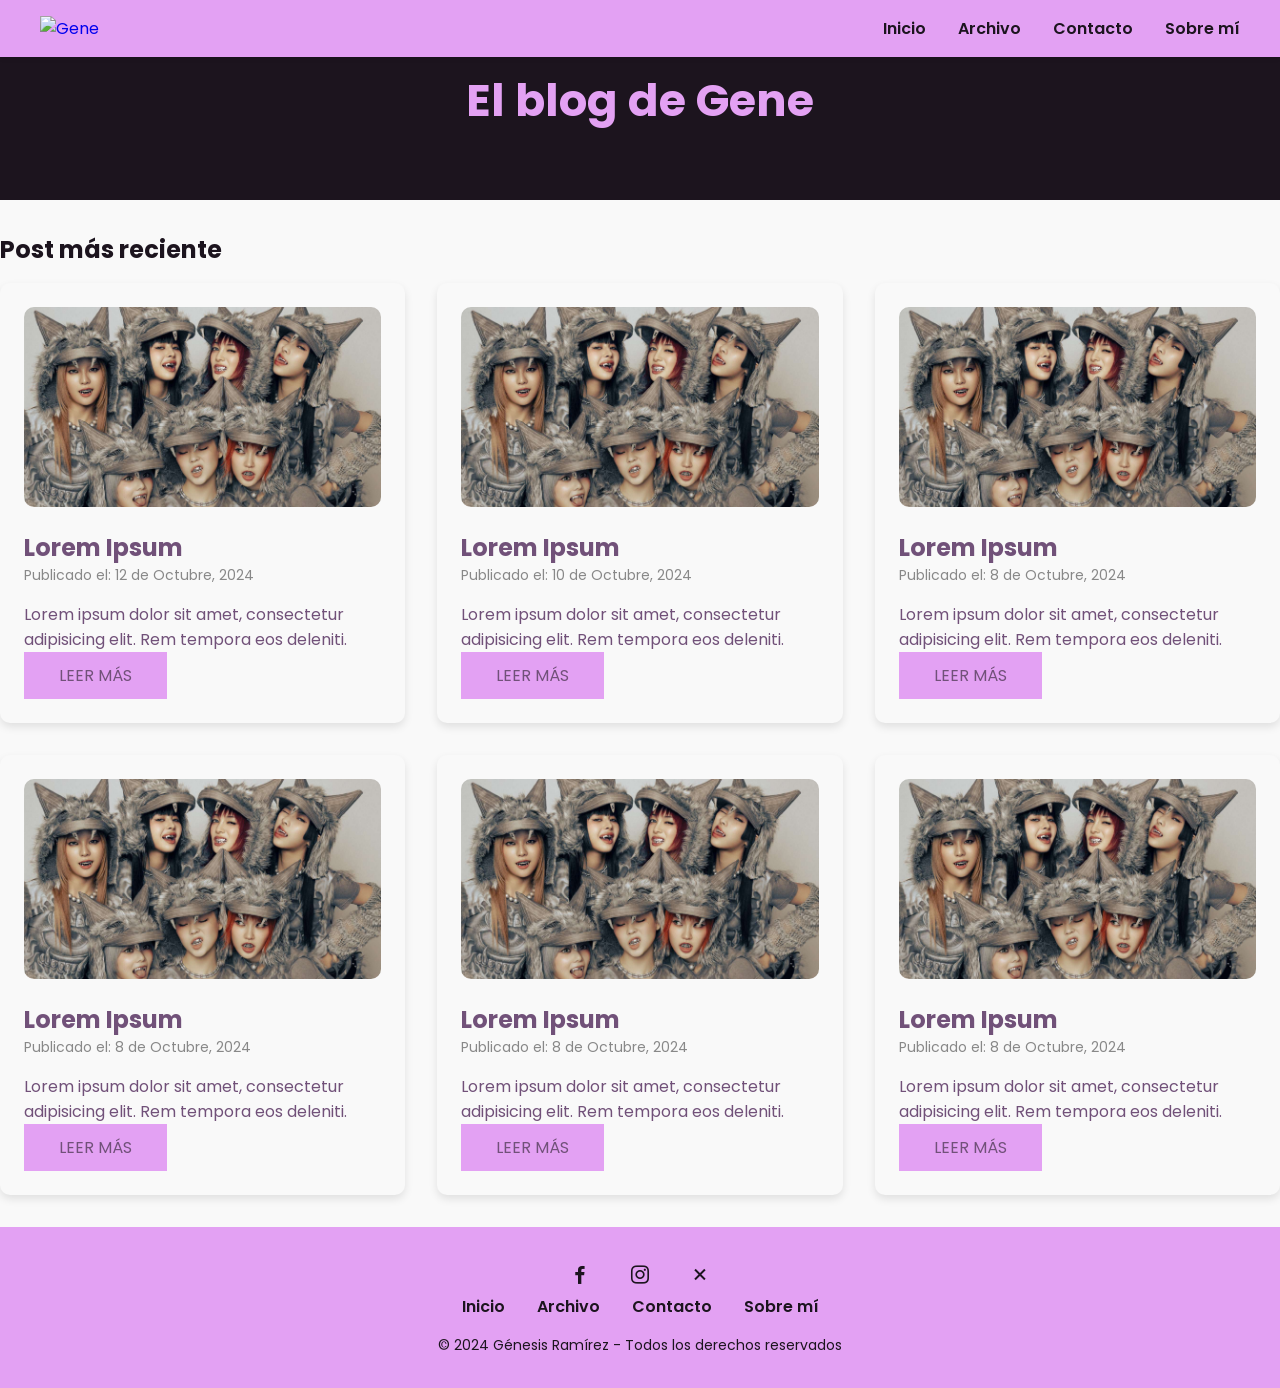
==== commit 11877842: "Link jquery" ====
--- a/index.html
+++ b/index.html
@@ -130,6 +130,14 @@
         </div>
     </footer>
 
+
+    <!--Link to JQuery-->
+    <script
+  src="https://code.jquery.com/jquery-3.7.1.js"
+  integrity="sha256-eKhayi8LEQwp4NKxN+CfCh+3qOVUtJn3QNZ0TciWLP4="
+  crossorigin="anonymous"></script>
+
+    <!--Link to JS-->
     <script src="main.js"></script>
 </body>
 </html>
--- a/style.css
+++ b/style.css
@@ -99,7 +99,7 @@
 /* Sección de Inicio */
 .inicio {
     width: 100%;
-    min-height: 440px;
+    min-height: 200px;
     display: grid;
     justify-content: center;
     align-items: center;
@@ -109,7 +109,7 @@
 }
 
 .inicio-title {
-    font-size: 3.5rem;
+    font-size: 2.8rem;
     color: var(--container-color);
 }
 
@@ -120,7 +120,7 @@
 
 .recent-post-title {
     font-size: 1.5rem;
-    color: var(--text-color);
+    color: var(--bg-color);
     margin-bottom: 1rem;
 }
 
--- a/style.css
+++ b/style.css
@@ -99,7 +99,7 @@
 /* Sección de Inicio */
 .inicio {
     width: 100%;
-    min-height: 440px;
+    min-height: 200px;
     display: grid;
     justify-content: center;
     align-items: center;
@@ -109,7 +109,7 @@
 }
 
 .inicio-title {
-    font-size: 3.5rem;
+    font-size: 2.8rem;
     color: var(--container-color);
 }
 
@@ -120,7 +120,7 @@
 
 .recent-post-title {
     font-size: 1.5rem;
-    color: var(--text-color);
+    color: var(--bg-color);
     margin-bottom: 1rem;
 }
 
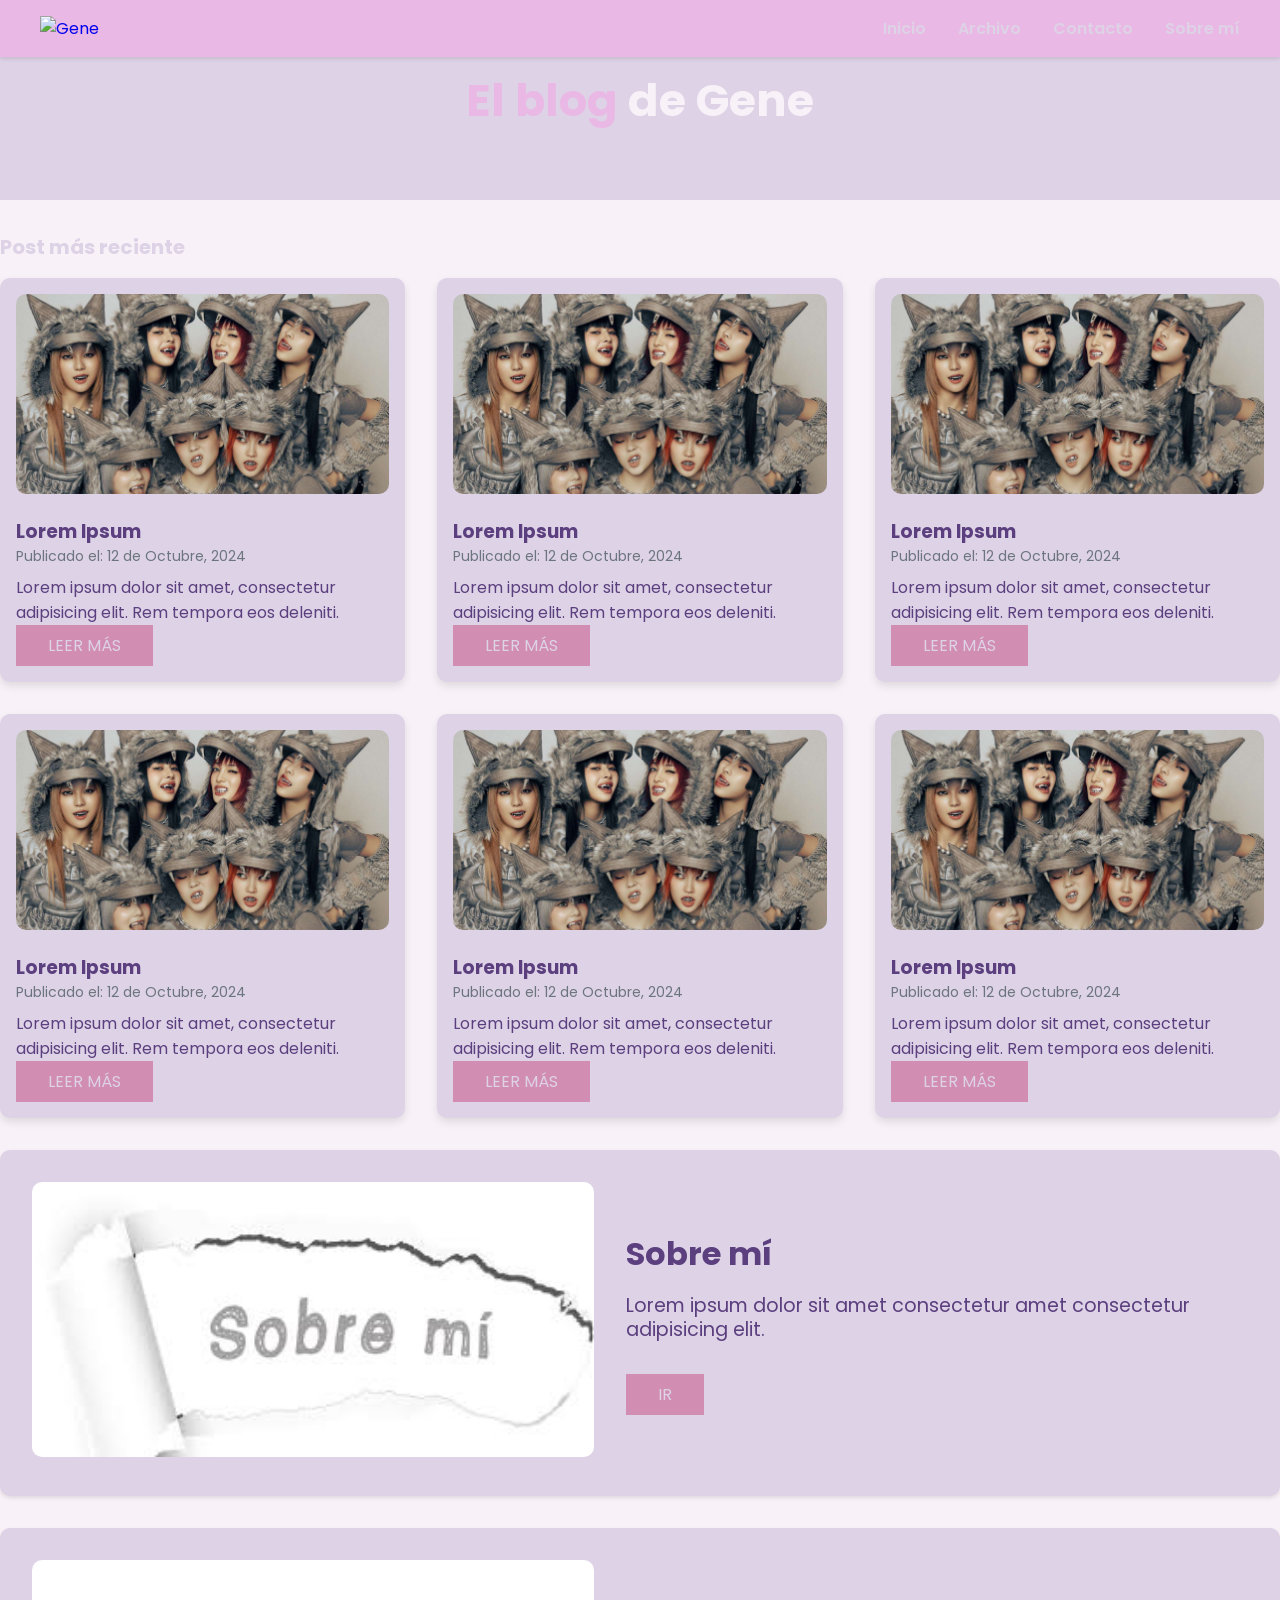
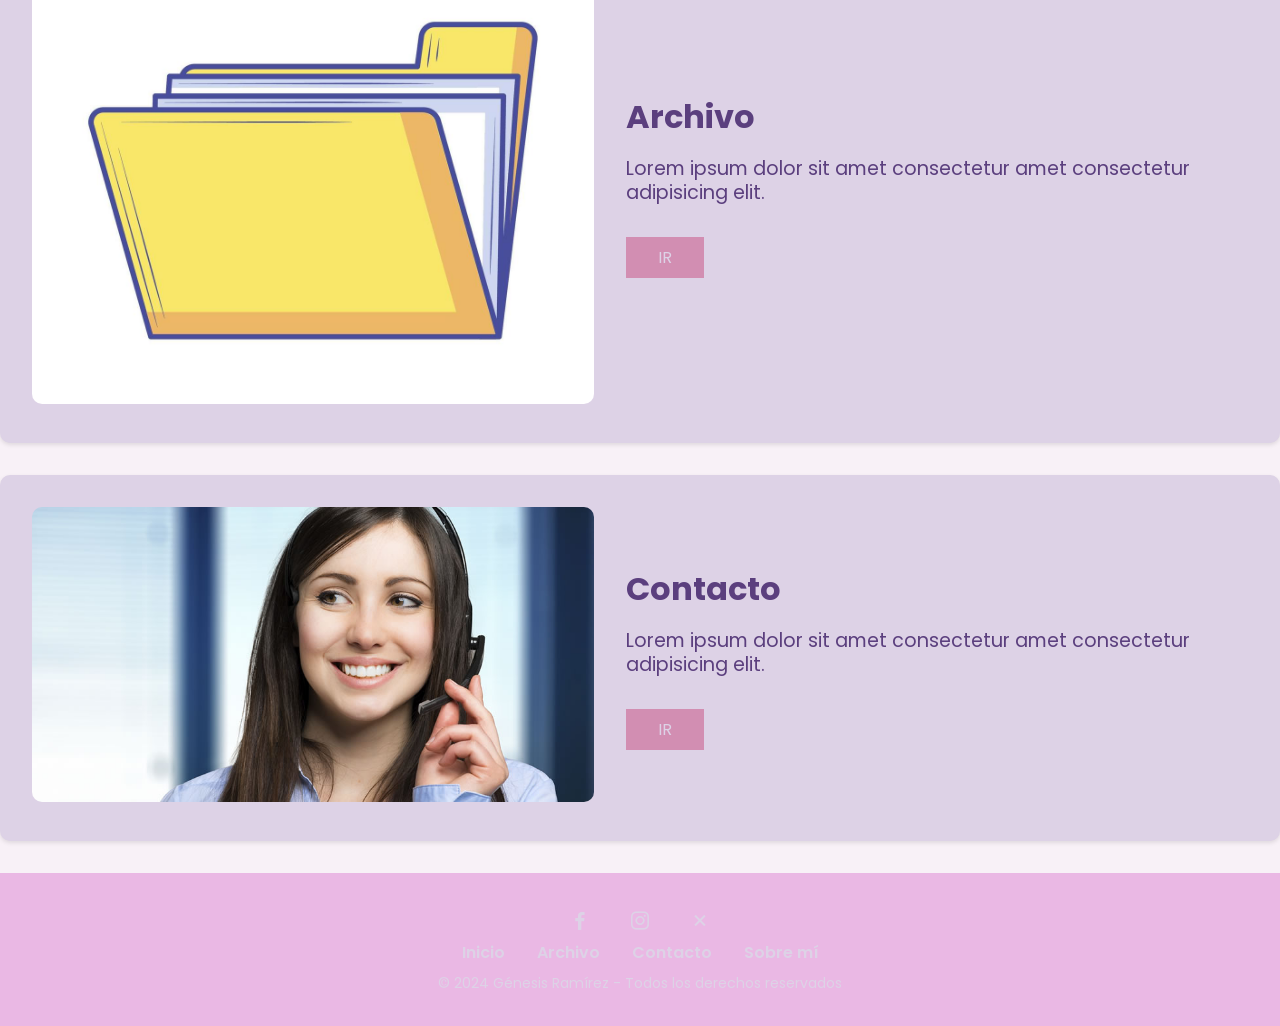
==== commit 8c17a1c2: "commit" ====
--- a/index.html
+++ b/index.html
@@ -1,15 +1,12 @@
 <!DOCTYPE html>
-<html lang="es"> <!-- Idioma en español para mejorar accesibilidad -->
+<html lang="es">
 <head>
     <meta charset="UTF-8">
     <meta name="viewport" content="width=device-width, initial-scale=1.0">
     <title>Blog Personal de Gene</title>
     
-    <!-- Preload de CSS para optimizar la carga de estilos -->
     <link rel="preload" href="style.css" as="style">
     <link rel="stylesheet" href="style.css">
-    
-    <!-- Preload de fuentes importantes -->
     <link rel="preload" href="https://unpkg.com/boxicons@2.1.4/css/boxicons.min.css" as="style">
     <link href='https://unpkg.com/boxicons@2.1.4/css/boxicons.min.css' rel='stylesheet'>
 </head>
@@ -24,19 +21,19 @@
             </div>
             <nav class="navbar">
                 <ul>
-                    <li><a href="#">Inicio</a></li>
-                    <li><a href="#">Archivo</a></li>
-                    <li><a href="#">Contacto</a></li>
-                    <li><a href="#">Sobre mí</a></li>
+                    <li><a href="#inicio">Inicio</a></li>
+                    <li><a href="#archivo">Archivo</a></li>
+                    <li><a href="#contacto">Contacto</a></li>
+                    <li><a href="#sobre-mi">Sobre mí</a></li>
                 </ul>
             </nav>
         </div>
     </header>
 
     <!-- Home -->
-    <section class="inicio" id="home">
+    <section class="inicio" id="inicio">
         <div class="home-text container">
-            <h1 class="inicio-title">El blog de Gene</h1>
+            <h1 class="inicio-title">El blog<span> de Gene</span></h1>
         </div>
     </section>
 
@@ -48,7 +45,7 @@
                 <article class="post">
                     <img src="images/XGforinstyle.jpg" alt="Imagen relacionada con el post Lorem Ipsum" class="post-img">
                     <div class="post-content">
-                        <h2>Lorem Ipsum</h2>
+                        <h3>Lorem Ipsum</h3>
                         <p class="post-date">Publicado el: 12 de Octubre, 2024</p>
                         <p class="txt-p">Lorem ipsum dolor sit amet, consectetur adipisicing elit. Rem tempora eos deleniti.</p>
                         <a href="#" class="btn-1">Leer más</a>
@@ -58,8 +55,18 @@
                 <article class="post">
                     <img src="images/XGforinstyle.jpg" alt="Imagen relacionada con el post Lorem Ipsum" class="post-img">
                     <div class="post-content">
-                        <h2>Lorem Ipsum</h2>
-                        <p class="post-date">Publicado el: 10 de Octubre, 2024</p>
+                        <h3>Lorem Ipsum</h3>
+                        <p class="post-date">Publicado el: 12 de Octubre, 2024</p>
+                        <p class="txt-p">Lorem ipsum dolor sit amet, consectetur adipisicing elit. Rem tempora eos deleniti.</p>
+                        <a href="#" class="btn-1">Leer más</a>
+                    </div>
+                </article>
+                
+                <article class="post">
+                    <img src="images/XGforinstyle.jpg" alt="Imagen relacionada con el post Lorem Ipsum" class="post-img">
+                    <div class="post-content">
+                        <h3>Lorem Ipsum</h3>
+                        <p class="post-date">Publicado el: 12 de Octubre, 2024</p>
                         <p class="txt-p">Lorem ipsum dolor sit amet, consectetur adipisicing elit. Rem tempora eos deleniti.</p>
                         <a href="#" class="btn-1">Leer más</a>
                     </div>
@@ -68,8 +75,8 @@
                 <article class="post">
                     <img src="images/XGforinstyle.jpg" alt="Imagen relacionada con el post Lorem Ipsum" class="post-img">
                     <div class="post-content">
-                        <h2>Lorem Ipsum</h2>
-                        <p class="post-date">Publicado el: 8 de Octubre, 2024</p>
+                        <h3>Lorem Ipsum</h3>
+                        <p class="post-date">Publicado el: 12 de Octubre, 2024</p>
                         <p class="txt-p">Lorem ipsum dolor sit amet, consectetur adipisicing elit. Rem tempora eos deleniti.</p>
                         <a href="#" class="btn-1">Leer más</a>
                     </div>
@@ -78,8 +85,8 @@
                 <article class="post">
                     <img src="images/XGforinstyle.jpg" alt="Imagen relacionada con el post Lorem Ipsum" class="post-img">
                     <div class="post-content">
-                        <h2>Lorem Ipsum</h2>
-                        <p class="post-date">Publicado el: 8 de Octubre, 2024</p>
+                        <h3>Lorem Ipsum</h3>
+                        <p class="post-date">Publicado el: 12 de Octubre, 2024</p>
                         <p class="txt-p">Lorem ipsum dolor sit amet, consectetur adipisicing elit. Rem tempora eos deleniti.</p>
                         <a href="#" class="btn-1">Leer más</a>
                     </div>
@@ -88,25 +95,58 @@
                 <article class="post">
                     <img src="images/XGforinstyle.jpg" alt="Imagen relacionada con el post Lorem Ipsum" class="post-img">
                     <div class="post-content">
-                        <h2>Lorem Ipsum</h2>
-                        <p class="post-date">Publicado el: 8 de Octubre, 2024</p>
+                        <h3>Lorem Ipsum</h3>
+                        <p class="post-date">Publicado el: 12 de Octubre, 2024</p>
                         <p class="txt-p">Lorem ipsum dolor sit amet, consectetur adipisicing elit. Rem tempora eos deleniti.</p>
                         <a href="#" class="btn-1">Leer más</a>
                     </div>
                 </article>
 
-                <article class="post">
-                    <img src="images/XGforinstyle.jpg" alt="Imagen relacionada con el post Lorem Ipsum" class="post-img">
-                    <div class="post-content">
-                        <h2>Lorem Ipsum</h2>
-                        <p class="post-date">Publicado el: 8 de Octubre, 2024</p>
-                        <p class="txt-p">Lorem ipsum dolor sit amet, consectetur adipisicing elit. Rem tempora eos deleniti.</p>
-                        <a href="#" class="btn-1">Leer más</a>
-                    </div>
-                </article>
             </section>
         </div>
     </main>
+
+    <!-- Sobre mí -->
+    <section class="about" id="sobre-mi"> 
+        <div class="section-content">
+            <div class="image">
+                <img src="images/sobre mí.jpg" alt="">
+            </div>
+            <div class="content">
+                <h3>Sobre mí</h3>
+                <p>Lorem ipsum dolor sit amet consectetur  amet consectetur adipisicing elit.</p>
+                <a href="#sobre-mi" class="btn-1">Ir</a>
+            </div>
+        </div>
+    </section>
+
+    <!-- Archivo -->
+    <section class="archive" id="archivo"> 
+        <div class="section-content">
+            <div class="image">
+                <img src="images/folder-file-icon-free-vector.jpg" alt="">
+            </div>
+            <div class="content">
+                <h3>Archivo</h3>
+                <p>Lorem ipsum dolor sit amet consectetur  amet consectetur adipisicing elit.</p>
+                <a href="#archivo" class="btn-1">Ir</a>
+            </div>
+        </div>
+    </section>
+
+    <!-- Contacto -->
+    <section class="contact" id="contacto"> 
+        <div class="section-content">
+            <div class="image">
+                <img src="images/img-contacto.jpg" alt="">
+            </div>
+            <div class="content">
+                <h3>Contacto</h3>
+                <p>Lorem ipsum dolor sit amet consectetur  amet consectetur adipisicing elit.</p>
+                <a href="#contacto" class="btn-1">Ir</a>
+            </div>
+        </div>
+    </section>
 
     <!-- Footer -->
     <footer>
@@ -115,14 +155,14 @@
                 <div class="social-media">
                     <a href="#" aria-label="Facebook"><i class="bx bxl-facebook"></i></a>
                     <a href="#" aria-label="Instagram"><i class="bx bxl-instagram"></i></a>
-                    <a href="#" aria-label="X"><i class="bx bx-x"></i></a> <!-- Cambiado a X -->
+                    <a href="#" aria-label="Twitter"><i class="bx bx-x"></i></a> <!-- Cambiado a Twitter -->
                 </div>
                 <nav class="navbar">
                     <ul>
-                        <li><a href="#">Inicio</a></li>
-                        <li><a href="#">Archivo</a></li>
-                        <li><a href="#">Contacto</a></li>
-                        <li><a href="#">Sobre mí</a></li>
+                        <li><a href="#inicio">Inicio</a></li>
+                        <li><a href="#archivo">Archivo</a></li>
+                        <li><a href="#contacto">Contacto</a></li>
+                        <li><a href="#sobre-mi">Sobre mí</a></li>
                     </ul>
                 </nav>
                 <p class="txt-footer">© 2024 Génesis Ramírez - Todos los derechos reservados</p>
@@ -130,14 +170,9 @@
         </div>
     </footer>
 
-
-    <!--Link to JQuery-->
-    <script
-  src="https://code.jquery.com/jquery-3.7.1.js"
-  integrity="sha256-eKhayi8LEQwp4NKxN+CfCh+3qOVUtJn3QNZ0TciWLP4="
-  crossorigin="anonymous"></script>
-
-    <!--Link to JS-->
+    <!-- Link to JQuery -->
+    <script src="https://code.jquery.com/jquery-3.7.1.js" integrity="sha256-eKhayi8LEQwp4NKxN+CfCh+3qOVUtJn3QNZ0TciWLP4=" crossorigin="anonymous"></script>
+    <!-- Link to JS -->
     <script src="main.js"></script>
 </body>
 </html>
--- a/style.css
+++ b/style.css
@@ -13,22 +13,45 @@
 
 /* Variables */
 :root {
-    --container-color: #e3a1f3;
-    --second-color: #aa79b6;
-    --text-color: #715179;
-    --bg-color: #1c141e;
-    --light-bg-color: #f9f9f9; /* Fondo claro para secciones como los posts */
+    /* Colores principales */
+    --primary-color: #EAB8E4;  /* Rosado suave */
+    --secondary-color: #9b59b6; /* Morado suave */
+    
+    /* Colores de fondo */
+    --bg-color: #F8F1F7;  /* Fondo rosado claro */
+    --bg-color-dark: #ddd2e6; /* Fondo blanco para contrastar con texto */
+    
+    /* Colores de texto */
+    --text-color: #5B3F7E; /* Un morado oscuro para el texto */
+    --text-light: #6C757D; /* Un gris claro para subtítulos y textos secundarios */
+    
+    /* Colores para botones */
+    --button-bg: #D28EB2;
+    --button-hover-bg: #C0739C; /* Un tono más oscuro para el hover */
+    
+    /* Sombra */
     --shadow-color: rgba(0, 0, 0, 0.1); /* Sombra suave para los elementos */
+
+    /* Espaciados */
+    --spacing-small: 0.5rem;
+    --spacing-medium: 1rem;
+    --spacing-large: 2rem;
+
+    /* Tamaños de fuente */
+    --font-size-small: 0.875rem;
+    --font-size-medium: 1rem;
+    --font-size-large: 1.25rem;
+    --font-size-xlarge: 1.5rem;
 }
 
 ::selection {
     color: var(--bg-color);
-    background: var(--second-color);
+    background: var(--secondary-color);
 }
 
 body {
     font-family: "Poppins", sans-serif;
-    background-color: var(--light-bg-color);
+    background-color: var(--bg-color);
     color: var(--text-color);
 }
 
@@ -46,8 +69,8 @@
     left: 0;
     width: 100%;
     z-index: 200;
-    background-color: var(--container-color);
-    padding: 1rem 0;
+    background-color: var(--primary-color);
+    padding: var(--spacing-medium) 0;
     box-shadow: 0 2px 4px var(--shadow-color);
 }
 
@@ -78,7 +101,7 @@
 .navbar ul {
     display: flex;
     justify-content: center;
-    gap: 2rem;
+    gap: var(--spacing-large);
 }
 
 .navbar li {
@@ -86,14 +109,14 @@
 }
 
 .navbar a {
-    color: var(--bg-color);
+    color: var(--bg-color-dark);
     font-weight: 600;
-    font-size: 1rem;
+    font-size: var(--font-size-medium);
     transition: color 0.3s ease;
 }
 
 .navbar a:hover {
-    color: var(--second-color);
+    color: var(--secondary-color);
 }
 
 /* Sección de Inicio */
@@ -104,36 +127,40 @@
     justify-content: center;
     align-items: center;
     text-align: center;
-    background-color: var(--bg-color);
-    color: var(--container-color);
+    background-color: var(--bg-color-dark);
+    color: var(--primary-color);
 }
 
 .inicio-title {
     font-size: 2.8rem;
-    color: var(--container-color);
+}
+
+.inicio-title span {
+    color: var(--bg-color);
+    text-transform: none;
 }
 
 /* Sección de Posts */
 .post-section {
-    padding: 2rem 0;
+    padding: var(--spacing-large) 0;
 }
 
 .recent-post-title {
-    font-size: 1.5rem;
-    color: var(--bg-color);
-    margin-bottom: 1rem;
+    font-size: var(--font-size-large);
+    color: var(--bg-color-dark);
+    margin-bottom: var(--spacing-medium);
 }
 
 /* Posts Grid */
 .post-list {
     display: grid;
-    grid-template-columns: repeat(3, 1fr); /* Asegurando 3 posts por fila */
-    gap: 2rem;
+    grid-template-columns: repeat(3, 1fr); /* 3 columnas en pantallas grandes */
+    gap: var(--spacing-large); /* Espacio entre los posts */
 }
 
 .post {
-    background-color: var(--light-bg-color);
-    padding: 1.5rem;
+    background-color: var(--bg-color-dark);
+    padding: var(--spacing-medium);
     border-radius: 10px;
     box-shadow: 0 4px 8px var(--shadow-color);
 }
@@ -146,51 +173,93 @@
 }
 
 .post-content {
-    margin-top: 1rem;
+    margin-top: var(--spacing-medium);
 }
 
 .post-date {
-    font-size: 0.875rem;
-    color: #888;
-    margin-bottom: 1rem;
-}
-
+    font-size: var(--font-size-small);
+    color: var(--text-light);
+    margin-bottom: var(--spacing-small);
+}
+
+/* Sección Contenido */
+.section-content {
+    display: flex;
+    align-items: center; /* Centrar verticalmente */
+    background-color: var(--bg-color-dark);
+    border-radius: 10px; /* Bordes redondeados */
+    padding: 2rem; /* Espaciado interno */
+    margin-bottom: 2rem; /* Espaciado entre secciones */
+    box-shadow: 0 2px 4px var(--shadow-color); /* Sombra */
+}
+
+.section-content .image {
+    flex: 1 1 45%; /* Asegura que la imagen ocupe el 45% */
+    margin-right: 2rem; /* Espaciado a la derecha de la imagen */
+}
+
+.section-content .image img {
+    width: 100%; /* La imagen toma todo el ancho de su contenedor */
+    border-radius: 10px; /* Bordes redondeados */
+}
+
+.section-content .content {
+    flex: 1 1 50%; /* Asegura que el contenido ocupe el resto del espacio */
+}
+
+.section-content .content h3 {
+    font-size: 2rem; /* Tamaño de fuente */
+    color: var(--text-color);
+}
+
+.section-content .content p {
+    font-size: 1.2rem; /* Tamaño de fuente */
+    color: var(--text-color);
+    padding: 1rem 0;
+    line-height: 1.5rem;
+}
+
+.section-content .btn-1 {
+    margin-top: 1rem; /* Espacio arriba del botón */
+}
+
+/* Botones */
 .btn-1 {
     display: inline-block;
-    padding: 11px 35px;
-    background-color: var(--container-color);
-    color: var(--text-color);
+    padding: var(--spacing-small) var(--spacing-large);
+    background-color: var(--button-bg);
+    color: var(--bg-color-dark);
     text-transform: uppercase;
     transition: background-color 0.3s ease;
 }
 
 .btn-1:hover {
-    background-color: var(--second-color);
+    background-color: var(--button-hover-bg);
 }
 
 /* Footer */
 .footer {
-    background-color: var(--container-color);
-    color: var(--bg-color);
-    padding: 2rem 0;
+    background-color: var(--primary-color);
+    color: var(--bg-color-dark);
+    padding: var(--spacing-large) 0;
     text-align: center;
 }
 
 .footer-container .social-media a {
-    color: var(--bg-color);
+    color: var(--bg-color-dark);
     font-size: 1.5rem;
     margin: 0 1rem;
 }
 
 .footer-container .navbar ul {
     justify-content: center;
-    gap: 2rem;
+    gap: var(--spacing-large);
 }
 
 .txt-footer {
-    margin-top: 1rem;
-    font-size: 0.875rem;
-    color: var(--bg-color);
+    margin-top: var(--spacing-small);
+    font-size: var(--font-size-small);
+    color: var(--bg-color-dark);
 }
 
 /* Responsive para pantallas pequeñas */
@@ -201,6 +270,12 @@
     }
 
     .post-list {
-        grid-template-columns: 1fr; /* Posts en una columna para pantallas pequeñas */
+        grid-template-columns: repeat(2, 1fr); /* 2 columnas en pantallas medianas */
     }
 }
+
+@media (max-width: 480px) {
+    .post-list {
+        grid-template-columns: 1fr; /* 1 columna en pantallas pequeñas */
+    }
+}
--- a/style.css
+++ b/style.css
@@ -13,22 +13,45 @@
 
 /* Variables */
 :root {
-    --container-color: #e3a1f3;
-    --second-color: #aa79b6;
-    --text-color: #715179;
-    --bg-color: #1c141e;
-    --light-bg-color: #f9f9f9; /* Fondo claro para secciones como los posts */
+    /* Colores principales */
+    --primary-color: #EAB8E4;  /* Rosado suave */
+    --secondary-color: #9b59b6; /* Morado suave */
+    
+    /* Colores de fondo */
+    --bg-color: #F8F1F7;  /* Fondo rosado claro */
+    --bg-color-dark: #ddd2e6; /* Fondo blanco para contrastar con texto */
+    
+    /* Colores de texto */
+    --text-color: #5B3F7E; /* Un morado oscuro para el texto */
+    --text-light: #6C757D; /* Un gris claro para subtítulos y textos secundarios */
+    
+    /* Colores para botones */
+    --button-bg: #D28EB2;
+    --button-hover-bg: #C0739C; /* Un tono más oscuro para el hover */
+    
+    /* Sombra */
     --shadow-color: rgba(0, 0, 0, 0.1); /* Sombra suave para los elementos */
+
+    /* Espaciados */
+    --spacing-small: 0.5rem;
+    --spacing-medium: 1rem;
+    --spacing-large: 2rem;
+
+    /* Tamaños de fuente */
+    --font-size-small: 0.875rem;
+    --font-size-medium: 1rem;
+    --font-size-large: 1.25rem;
+    --font-size-xlarge: 1.5rem;
 }
 
 ::selection {
     color: var(--bg-color);
-    background: var(--second-color);
+    background: var(--secondary-color);
 }
 
 body {
     font-family: "Poppins", sans-serif;
-    background-color: var(--light-bg-color);
+    background-color: var(--bg-color);
     color: var(--text-color);
 }
 
@@ -46,8 +69,8 @@
     left: 0;
     width: 100%;
     z-index: 200;
-    background-color: var(--container-color);
-    padding: 1rem 0;
+    background-color: var(--primary-color);
+    padding: var(--spacing-medium) 0;
     box-shadow: 0 2px 4px var(--shadow-color);
 }
 
@@ -78,7 +101,7 @@
 .navbar ul {
     display: flex;
     justify-content: center;
-    gap: 2rem;
+    gap: var(--spacing-large);
 }
 
 .navbar li {
@@ -86,14 +109,14 @@
 }
 
 .navbar a {
-    color: var(--bg-color);
+    color: var(--bg-color-dark);
     font-weight: 600;
-    font-size: 1rem;
+    font-size: var(--font-size-medium);
     transition: color 0.3s ease;
 }
 
 .navbar a:hover {
-    color: var(--second-color);
+    color: var(--secondary-color);
 }
 
 /* Sección de Inicio */
@@ -104,36 +127,40 @@
     justify-content: center;
     align-items: center;
     text-align: center;
-    background-color: var(--bg-color);
-    color: var(--container-color);
+    background-color: var(--bg-color-dark);
+    color: var(--primary-color);
 }
 
 .inicio-title {
     font-size: 2.8rem;
-    color: var(--container-color);
+}
+
+.inicio-title span {
+    color: var(--bg-color);
+    text-transform: none;
 }
 
 /* Sección de Posts */
 .post-section {
-    padding: 2rem 0;
+    padding: var(--spacing-large) 0;
 }
 
 .recent-post-title {
-    font-size: 1.5rem;
-    color: var(--bg-color);
-    margin-bottom: 1rem;
+    font-size: var(--font-size-large);
+    color: var(--bg-color-dark);
+    margin-bottom: var(--spacing-medium);
 }
 
 /* Posts Grid */
 .post-list {
     display: grid;
-    grid-template-columns: repeat(3, 1fr); /* Asegurando 3 posts por fila */
-    gap: 2rem;
+    grid-template-columns: repeat(3, 1fr); /* 3 columnas en pantallas grandes */
+    gap: var(--spacing-large); /* Espacio entre los posts */
 }
 
 .post {
-    background-color: var(--light-bg-color);
-    padding: 1.5rem;
+    background-color: var(--bg-color-dark);
+    padding: var(--spacing-medium);
     border-radius: 10px;
     box-shadow: 0 4px 8px var(--shadow-color);
 }
@@ -146,51 +173,93 @@
 }
 
 .post-content {
-    margin-top: 1rem;
+    margin-top: var(--spacing-medium);
 }
 
 .post-date {
-    font-size: 0.875rem;
-    color: #888;
-    margin-bottom: 1rem;
-}
-
+    font-size: var(--font-size-small);
+    color: var(--text-light);
+    margin-bottom: var(--spacing-small);
+}
+
+/* Sección Contenido */
+.section-content {
+    display: flex;
+    align-items: center; /* Centrar verticalmente */
+    background-color: var(--bg-color-dark);
+    border-radius: 10px; /* Bordes redondeados */
+    padding: 2rem; /* Espaciado interno */
+    margin-bottom: 2rem; /* Espaciado entre secciones */
+    box-shadow: 0 2px 4px var(--shadow-color); /* Sombra */
+}
+
+.section-content .image {
+    flex: 1 1 45%; /* Asegura que la imagen ocupe el 45% */
+    margin-right: 2rem; /* Espaciado a la derecha de la imagen */
+}
+
+.section-content .image img {
+    width: 100%; /* La imagen toma todo el ancho de su contenedor */
+    border-radius: 10px; /* Bordes redondeados */
+}
+
+.section-content .content {
+    flex: 1 1 50%; /* Asegura que el contenido ocupe el resto del espacio */
+}
+
+.section-content .content h3 {
+    font-size: 2rem; /* Tamaño de fuente */
+    color: var(--text-color);
+}
+
+.section-content .content p {
+    font-size: 1.2rem; /* Tamaño de fuente */
+    color: var(--text-color);
+    padding: 1rem 0;
+    line-height: 1.5rem;
+}
+
+.section-content .btn-1 {
+    margin-top: 1rem; /* Espacio arriba del botón */
+}
+
+/* Botones */
 .btn-1 {
     display: inline-block;
-    padding: 11px 35px;
-    background-color: var(--container-color);
-    color: var(--text-color);
+    padding: var(--spacing-small) var(--spacing-large);
+    background-color: var(--button-bg);
+    color: var(--bg-color-dark);
     text-transform: uppercase;
     transition: background-color 0.3s ease;
 }
 
 .btn-1:hover {
-    background-color: var(--second-color);
+    background-color: var(--button-hover-bg);
 }
 
 /* Footer */
 .footer {
-    background-color: var(--container-color);
-    color: var(--bg-color);
-    padding: 2rem 0;
+    background-color: var(--primary-color);
+    color: var(--bg-color-dark);
+    padding: var(--spacing-large) 0;
     text-align: center;
 }
 
 .footer-container .social-media a {
-    color: var(--bg-color);
+    color: var(--bg-color-dark);
     font-size: 1.5rem;
     margin: 0 1rem;
 }
 
 .footer-container .navbar ul {
     justify-content: center;
-    gap: 2rem;
+    gap: var(--spacing-large);
 }
 
 .txt-footer {
-    margin-top: 1rem;
-    font-size: 0.875rem;
-    color: var(--bg-color);
+    margin-top: var(--spacing-small);
+    font-size: var(--font-size-small);
+    color: var(--bg-color-dark);
 }
 
 /* Responsive para pantallas pequeñas */
@@ -201,6 +270,12 @@
     }
 
     .post-list {
-        grid-template-columns: 1fr; /* Posts en una columna para pantallas pequeñas */
+        grid-template-columns: repeat(2, 1fr); /* 2 columnas en pantallas medianas */
     }
 }
+
+@media (max-width: 480px) {
+    .post-list {
+        grid-template-columns: 1fr; /* 1 columna en pantallas pequeñas */
+    }
+}
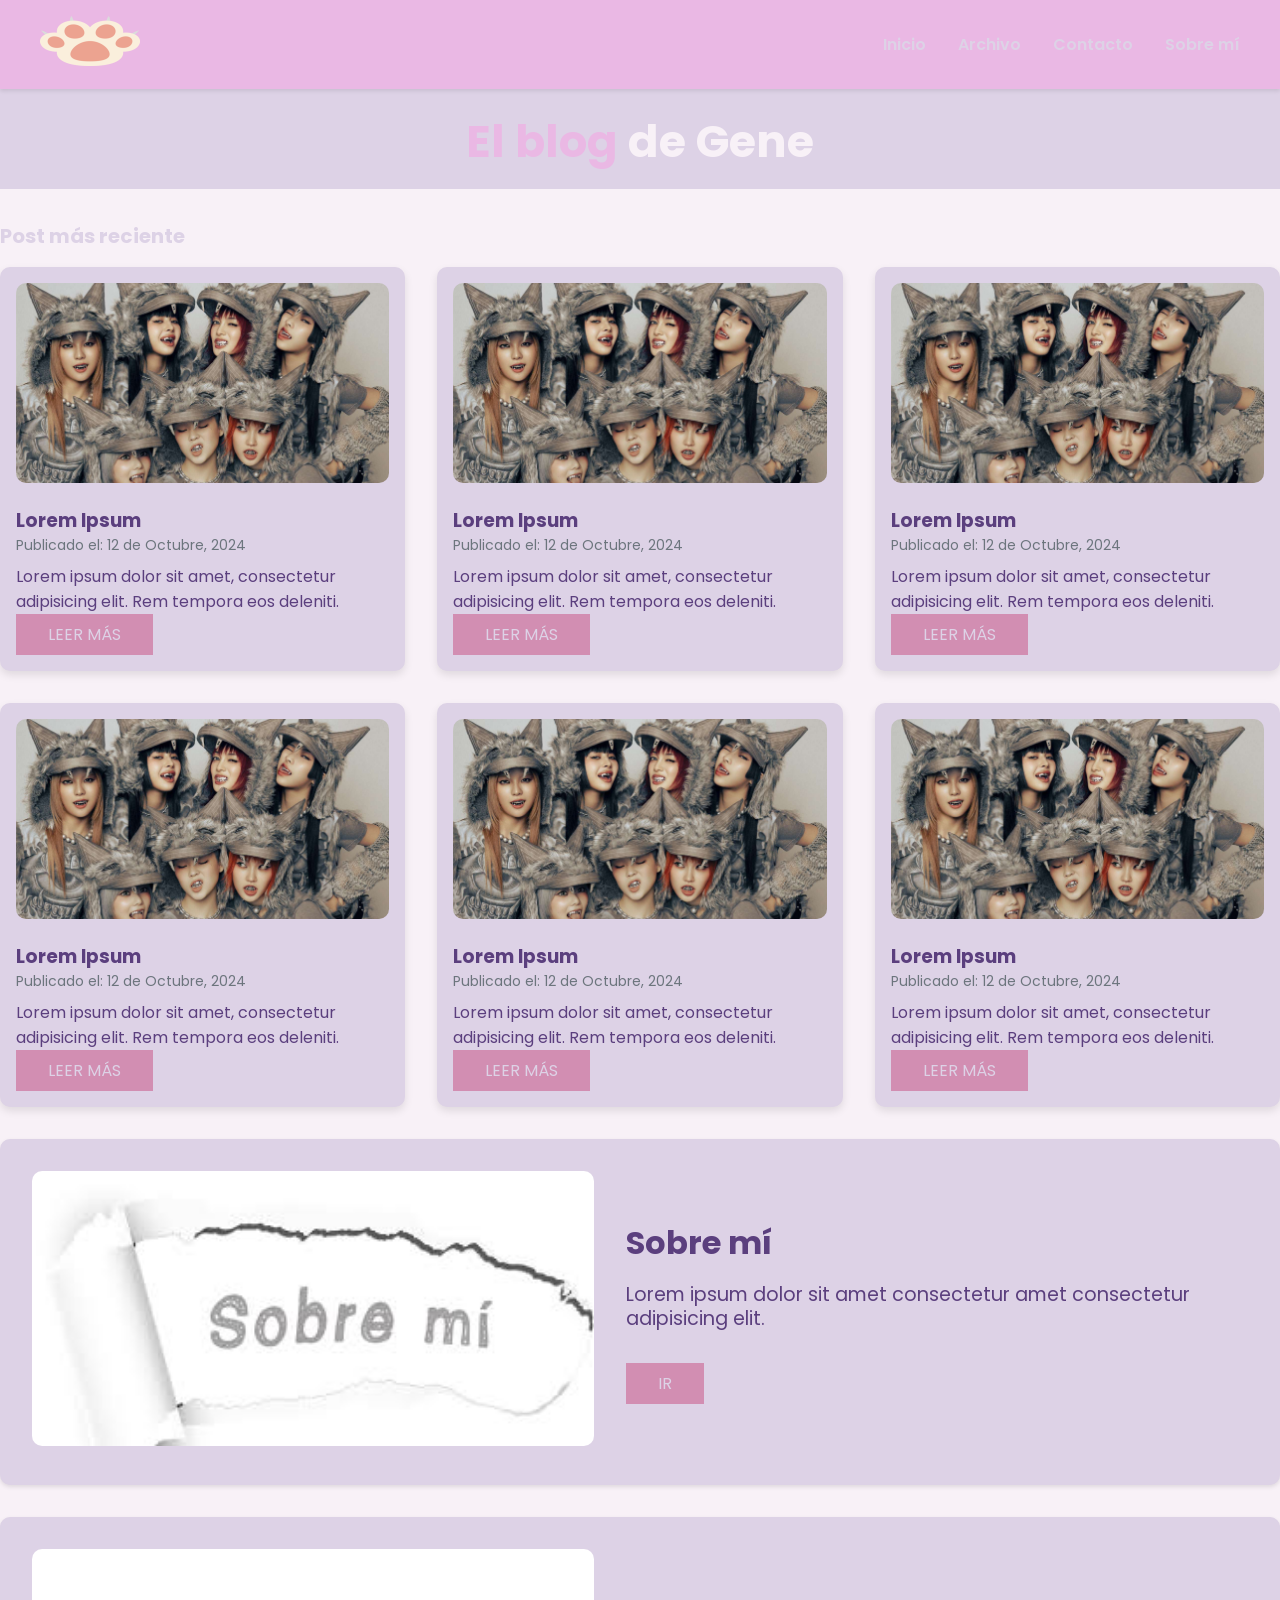
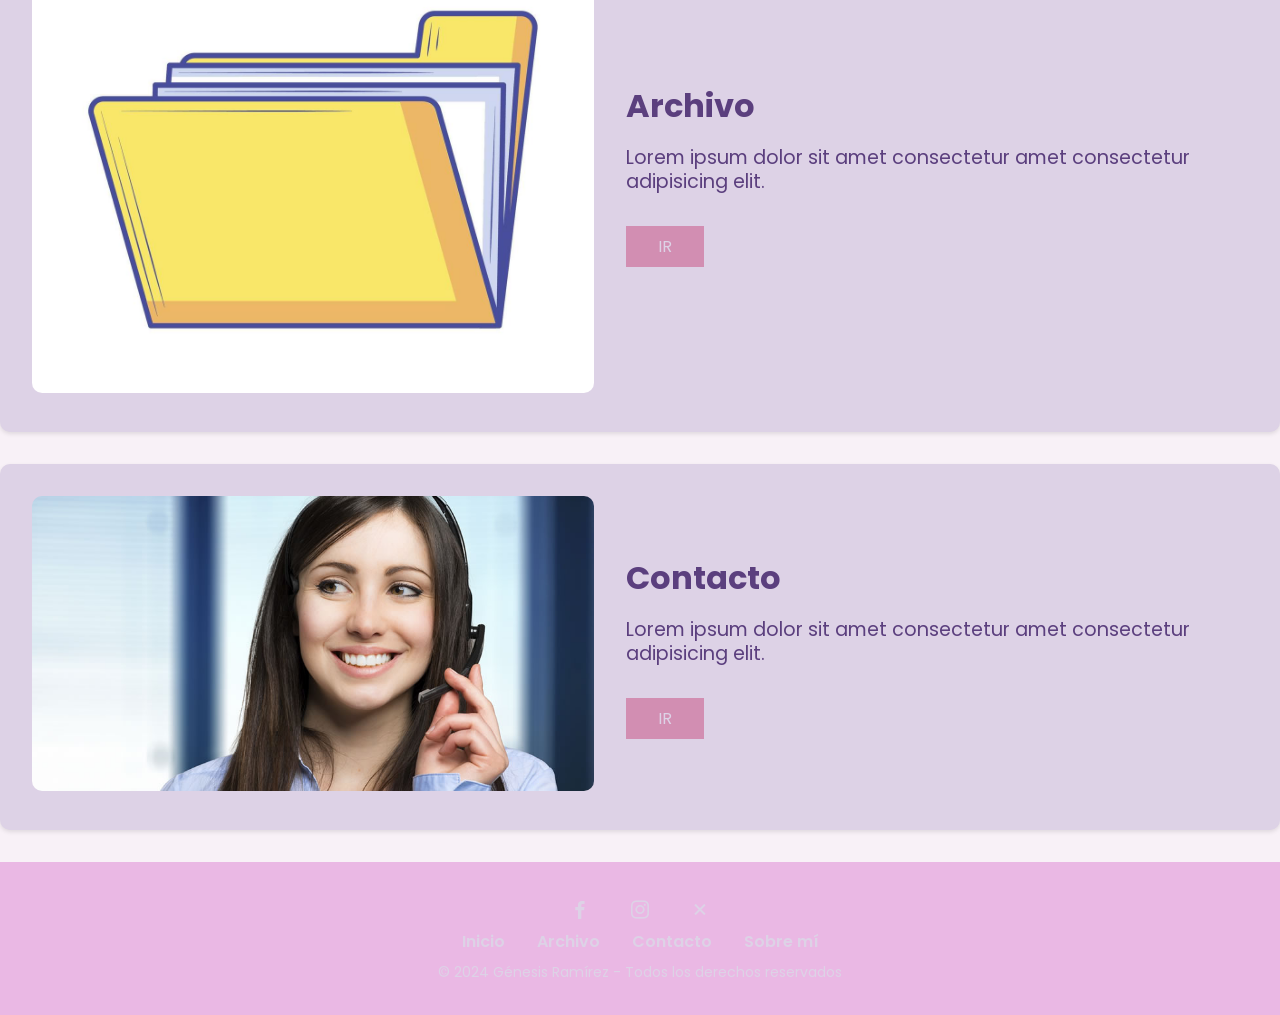
==== commit 88cc5885: "cambios responsive y nuevo logo" ====
--- a/index.html
+++ b/index.html
@@ -16,10 +16,19 @@
         <div class="menu container">
             <div class="logo-container">
                 <a href="#" class="logo">
-                    <img src="logo.png" alt="Gene" class="logo-img">
+                    <img src="images/pata (1).png" alt="Gene" class="logo-img">
                 </a>
             </div>
-            <nav class="navbar">
+        <!-- Ícono de menú hamburguesa -->
+        <div class="hamburger-menu" id="hamburger-menu">
+            &#9776;
+        <label for="menu-toggle" class="hamburger-menu">
+            <span></span>
+            <span></span>
+            <span></span>
+        </label>
+        </div>
+            <nav class="navbar" id="navbar">
                 <ul>
                     <li><a href="#inicio">Inicio</a></li>
                     <li><a href="#archivo">Archivo</a></li>
@@ -174,5 +183,14 @@
     <script src="https://code.jquery.com/jquery-3.7.1.js" integrity="sha256-eKhayi8LEQwp4NKxN+CfCh+3qOVUtJn3QNZ0TciWLP4=" crossorigin="anonymous"></script>
     <!-- Link to JS -->
     <script src="main.js"></script>
+    <!-- menu hamburguesa-->
+    <script>
+        const hamburgerMenu = document.getElementById("hamburger-menu");
+        const navbar = document.getElementById("navbar");
+    
+        hamburgerMenu.addEventListener("click", () => {
+            navbar.classList.toggle("active");
+        });
+    </script>    
 </body>
-</html>
+</html>
--- a/style.css
+++ b/style.css
@@ -64,11 +64,11 @@
 
 /* Header */
 .header {
-    position: fixed;
+    position: relative;
     top: 0;
     left: 0;
     width: 100%;
-    z-index: 200;
+    z-index: 10;
     background-color: var(--primary-color);
     padding: var(--spacing-medium) 0;
     box-shadow: 0 2px 4px var(--shadow-color);
@@ -86,9 +86,7 @@
 }
 
 .logo-img {
-    width: 40px;
-    height: 40px;
-    margin-right: 10px;
+  max-height: 50px;
 }
 
 .logo-text {
@@ -119,16 +117,37 @@
     color: var(--secondary-color);
 }
 
+/* Estilo base del menú hamburguesa */
+.hamburger-menu {
+  display: none;
+  cursor: pointer;
+  flex-direction: column;
+  gap: 5px;
+}
+
+.hamburger-menu span {
+  width: 25px;
+  height: 3px;
+  background-color: #fff;
+  border-radius: 3px;
+}
+
+/* Ocultar el input checkbox */
+.menu-toggle {
+  display: none;
+}
+
 /* Sección de Inicio */
 .inicio {
     width: 100%;
-    min-height: 200px;
+    min-height: 100px;
     display: grid;
     justify-content: center;
     align-items: center;
     text-align: center;
     background-color: var(--bg-color-dark);
     color: var(--primary-color);
+    padding-top: 5px;
 }
 
 .inicio-title {
@@ -278,4 +297,75 @@
     .post-list {
         grid-template-columns: 1fr; /* 1 columna en pantallas pequeñas */
     }
-}
+  /* Estilos para dispositivos pequeños */
+@media (max-width: 768px) {
+  .hamburger-menu {
+      display: flex;
+  }
+
+  .navbar {
+      display: none;
+      position: absolute;
+      top: 60px;
+      right: 20px;
+      background-color: #f5c6e6;
+      border-radius: 8px;
+      padding: 10px;
+      flex-direction: column;
+      gap: 10px;
+  }
+
+  .menu-toggle:checked + .hamburger-menu + .navbar {
+      display: flex;
+  }
+
+  .navbar ul li a {
+      font-size: 14px;
+  }
+}
+
+/* Media query para pantallas pequeñas */
+@media screen and (max-width: 768px) {
+  /* Header */
+  .nav-links ul {
+    display: none; /* Ocultar el menú de enlaces por defecto */
+    flex-direction: column;
+    position: absolute;
+    top: 60px;
+    right: 20px;
+    background: #f5c6e6;
+    padding: 10px;
+    border-radius: 5px;
+    z-index: 1000;
+  }
+
+  .nav-links ul.active {
+    display: flex; /* Mostrar menú cuando se active */
+  }
+
+  .menu-toggle {
+    display: flex; /* Mostrar botón hamburguesa */
+    flex-direction: column;
+    gap: 5px;
+    cursor: pointer;
+  }
+
+  .menu-toggle span {
+    width: 25px;
+    height: 3px;
+    background: #fff;
+  }
+
+  /* Footer */
+  footer {
+    text-align: center;
+    padding: 20px;
+  }
+
+  .footer-links {
+    display: flex;
+    flex-direction: column;
+    gap: 10px;
+  }
+}
+}
--- a/style.css
+++ b/style.css
@@ -64,11 +64,11 @@
 
 /* Header */
 .header {
-    position: fixed;
+    position: relative;
     top: 0;
     left: 0;
     width: 100%;
-    z-index: 200;
+    z-index: 10;
     background-color: var(--primary-color);
     padding: var(--spacing-medium) 0;
     box-shadow: 0 2px 4px var(--shadow-color);
@@ -86,9 +86,7 @@
 }
 
 .logo-img {
-    width: 40px;
-    height: 40px;
-    margin-right: 10px;
+  max-height: 50px;
 }
 
 .logo-text {
@@ -119,16 +117,37 @@
     color: var(--secondary-color);
 }
 
+/* Estilo base del menú hamburguesa */
+.hamburger-menu {
+  display: none;
+  cursor: pointer;
+  flex-direction: column;
+  gap: 5px;
+}
+
+.hamburger-menu span {
+  width: 25px;
+  height: 3px;
+  background-color: #fff;
+  border-radius: 3px;
+}
+
+/* Ocultar el input checkbox */
+.menu-toggle {
+  display: none;
+}
+
 /* Sección de Inicio */
 .inicio {
     width: 100%;
-    min-height: 200px;
+    min-height: 100px;
     display: grid;
     justify-content: center;
     align-items: center;
     text-align: center;
     background-color: var(--bg-color-dark);
     color: var(--primary-color);
+    padding-top: 5px;
 }
 
 .inicio-title {
@@ -278,4 +297,75 @@
     .post-list {
         grid-template-columns: 1fr; /* 1 columna en pantallas pequeñas */
     }
-}
+  /* Estilos para dispositivos pequeños */
+@media (max-width: 768px) {
+  .hamburger-menu {
+      display: flex;
+  }
+
+  .navbar {
+      display: none;
+      position: absolute;
+      top: 60px;
+      right: 20px;
+      background-color: #f5c6e6;
+      border-radius: 8px;
+      padding: 10px;
+      flex-direction: column;
+      gap: 10px;
+  }
+
+  .menu-toggle:checked + .hamburger-menu + .navbar {
+      display: flex;
+  }
+
+  .navbar ul li a {
+      font-size: 14px;
+  }
+}
+
+/* Media query para pantallas pequeñas */
+@media screen and (max-width: 768px) {
+  /* Header */
+  .nav-links ul {
+    display: none; /* Ocultar el menú de enlaces por defecto */
+    flex-direction: column;
+    position: absolute;
+    top: 60px;
+    right: 20px;
+    background: #f5c6e6;
+    padding: 10px;
+    border-radius: 5px;
+    z-index: 1000;
+  }
+
+  .nav-links ul.active {
+    display: flex; /* Mostrar menú cuando se active */
+  }
+
+  .menu-toggle {
+    display: flex; /* Mostrar botón hamburguesa */
+    flex-direction: column;
+    gap: 5px;
+    cursor: pointer;
+  }
+
+  .menu-toggle span {
+    width: 25px;
+    height: 3px;
+    background: #fff;
+  }
+
+  /* Footer */
+  footer {
+    text-align: center;
+    padding: 20px;
+  }
+
+  .footer-links {
+    display: flex;
+    flex-direction: column;
+    gap: 10px;
+  }
+}
+}
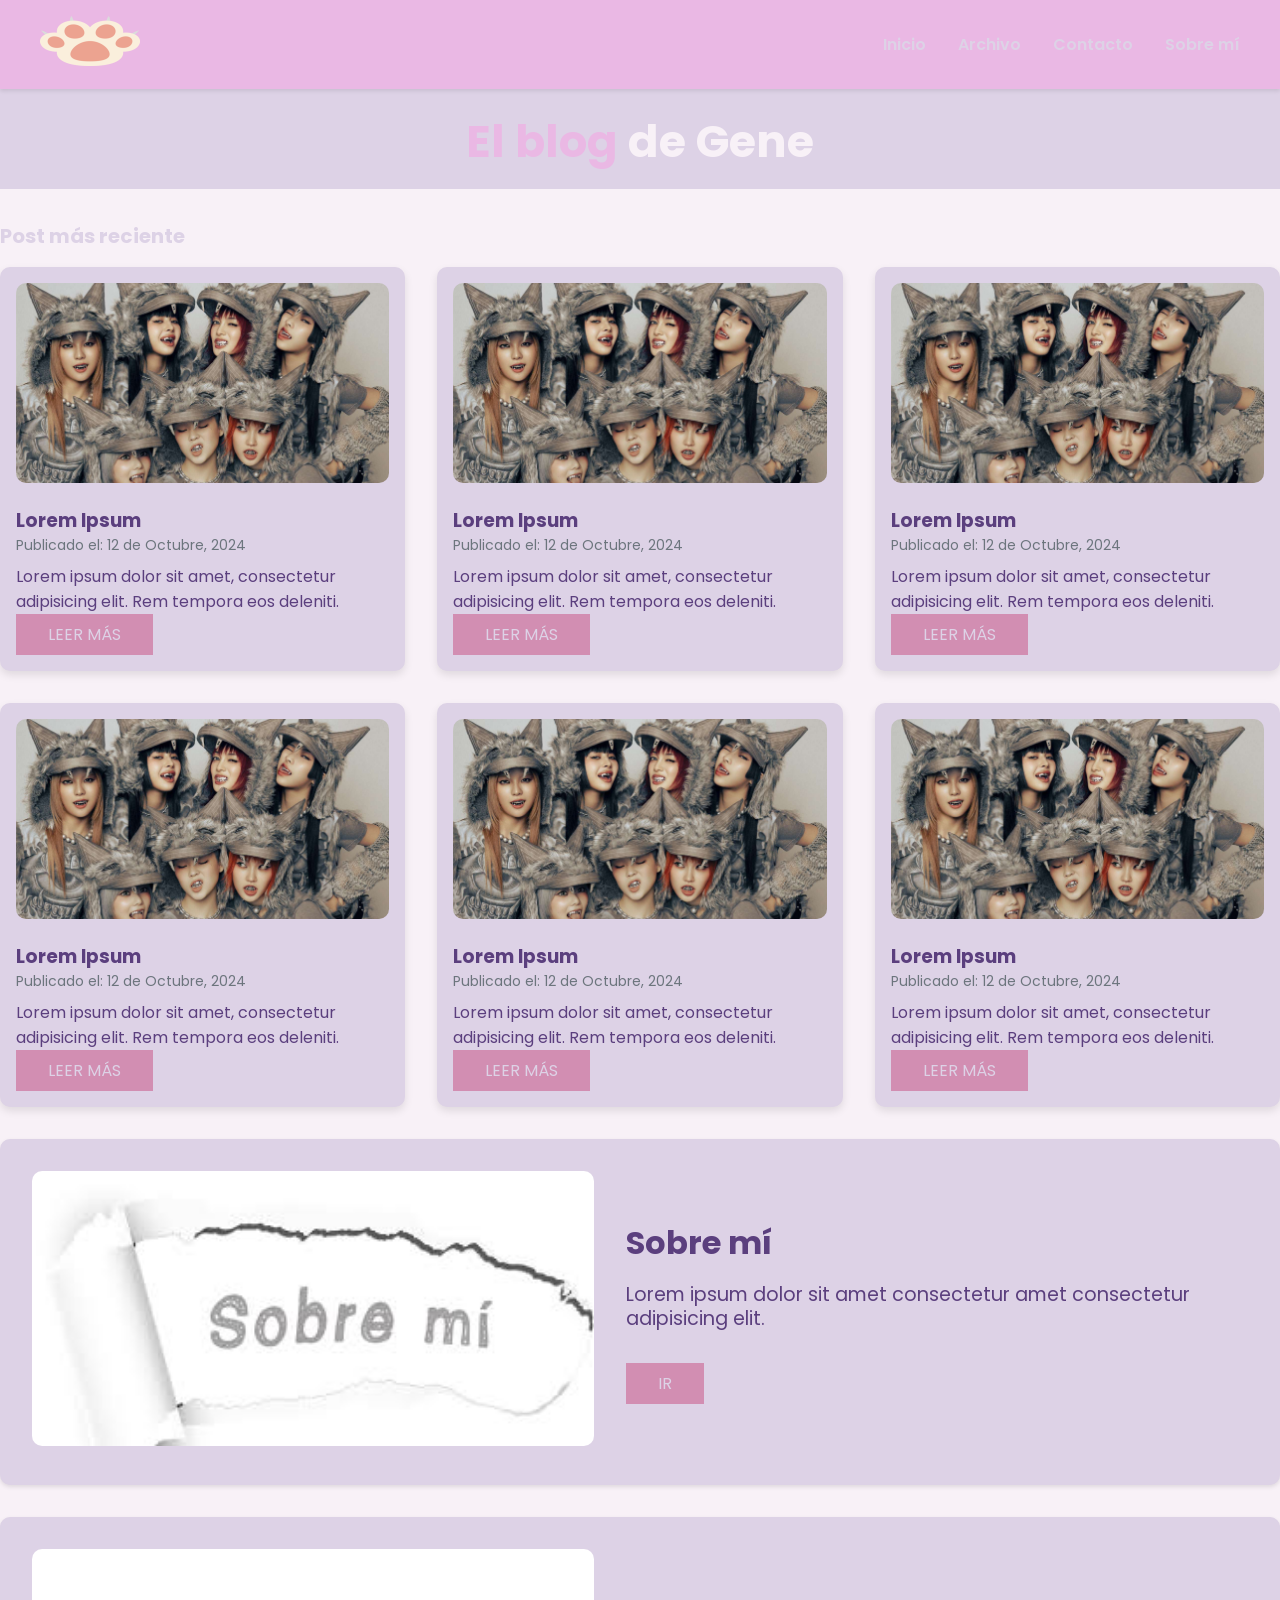
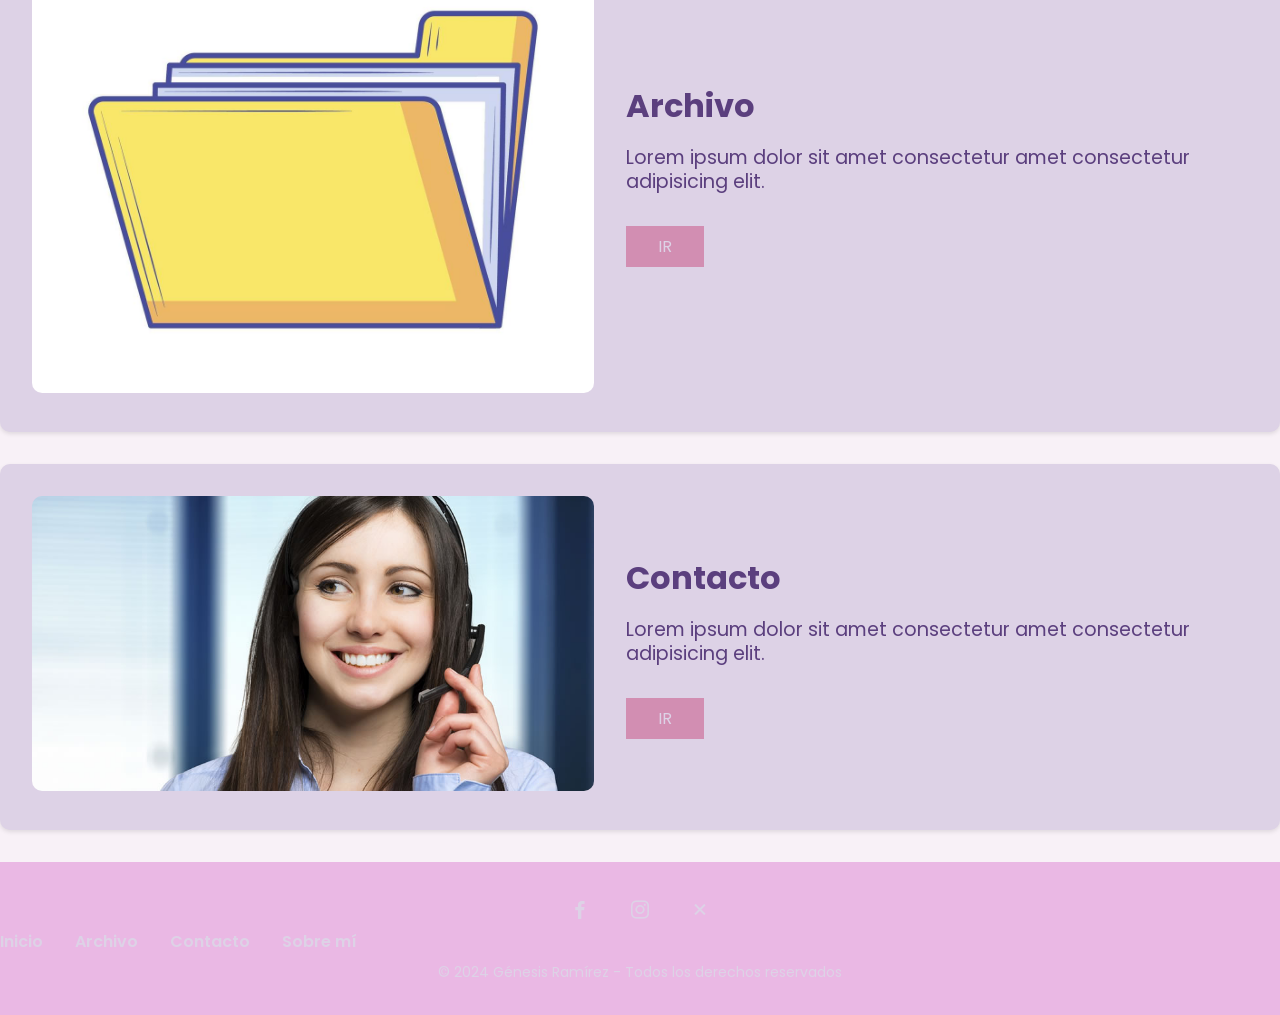
==== commit b5d38a23: "menu hamburguesa" ====
--- a/index.html
+++ b/index.html
@@ -19,24 +19,22 @@
                     <img src="images/pata (1).png" alt="Gene" class="logo-img">
                 </a>
             </div>
-        <!-- Ícono de menú hamburguesa -->
-        <div class="hamburger-menu" id="hamburger-menu">
-            &#9776;
-        <label for="menu-toggle" class="hamburger-menu">
-            <span></span>
-            <span></span>
-            <span></span>
-        </label>
-        </div>
-            <nav class="navbar" id="navbar">
-                <ul>
-                    <li><a href="#inicio">Inicio</a></li>
-                    <li><a href="#archivo">Archivo</a></li>
-                    <li><a href="#contacto">Contacto</a></li>
-                    <li><a href="#sobre-mi">Sobre mí</a></li>
-                </ul>
-            </nav>
-        </div>
+         <!-- Menú Hamburguesa -->
+         <input type="checkbox" id="menu-toggle" class="menu-toggle">
+         <label for="menu-toggle" class="hamburger-menu">
+             <span></span>
+             <span></span>
+             <span></span>
+         </label>
+         <nav class="navbar">
+             <ul>
+                 <li><a href="#inicio">Inicio</a></li>
+                 <li><a href="#archivo">Archivo</a></li>
+                 <li><a href="#contacto">Contacto</a></li>
+                 <li><a href="#sobre-mi">Sobre mí</a></li>
+             </ul>
+         </nav>
+     </div>
     </header>
 
     <!-- Home -->
--- a/style.css
+++ b/style.css
@@ -44,6 +44,7 @@
     --font-size-xlarge: 1.5rem;
 }
 
+/* Selección personalizada */
 ::selection {
     color: var(--bg-color);
     background: var(--secondary-color);
@@ -86,7 +87,7 @@
 }
 
 .logo-img {
-  max-height: 50px;
+    max-height: 50px;
 }
 
 .logo-text {
@@ -96,6 +97,11 @@
 }
 
 /* Navbar */
+.navbar {
+    display: flex;
+    flex-direction: row;
+}
+
 .navbar ul {
     display: flex;
     justify-content: center;
@@ -117,24 +123,24 @@
     color: var(--secondary-color);
 }
 
-/* Estilo base del menú hamburguesa */
+/* Menú Hamburguesa */
+.menu-toggle {
+    display: none; /* Ocultar el checkbox por defecto */
+}
+
 .hamburger-menu {
-  display: none;
-  cursor: pointer;
-  flex-direction: column;
-  gap: 5px;
+    display: none; /* Ocultar el botón hamburguesa por defecto */
+    cursor: pointer;
+    flex-direction: column;
+    gap: 5px;
 }
 
 .hamburger-menu span {
-  width: 25px;
-  height: 3px;
-  background-color: #fff;
-  border-radius: 3px;
-}
-
-/* Ocultar el input checkbox */
-.menu-toggle {
-  display: none;
+    width: 25px;
+    height: 3px;
+    background-color: var(--bg-color-dark);
+    border-radius: 3px;
+    transition: background-color 0.3s ease;
 }
 
 /* Sección de Inicio */
@@ -174,7 +180,7 @@
 .post-list {
     display: grid;
     grid-template-columns: repeat(3, 1fr); /* 3 columnas en pantallas grandes */
-    gap: var(--spacing-large); /* Espacio entre los posts */
+    gap: var(--spacing-large);
 }
 
 .post {
@@ -185,9 +191,9 @@
 }
 
 .post-img {
-    width: 100%; /* La imagen toma todo el ancho del post */
-    height: 200px; /* Altura fija */
-    object-fit: cover; /* La imagen se ajusta sin cortarse */
+    width: 100%;
+    height: 200px;
+    object-fit: cover;
     border-radius: 10px;
 }
 
@@ -204,42 +210,42 @@
 /* Sección Contenido */
 .section-content {
     display: flex;
-    align-items: center; /* Centrar verticalmente */
+    align-items: center;
     background-color: var(--bg-color-dark);
-    border-radius: 10px; /* Bordes redondeados */
-    padding: 2rem; /* Espaciado interno */
-    margin-bottom: 2rem; /* Espaciado entre secciones */
-    box-shadow: 0 2px 4px var(--shadow-color); /* Sombra */
+    border-radius: 10px;
+    padding: 2rem;
+    margin-bottom: 2rem;
+    box-shadow: 0 2px 4px var(--shadow-color);
 }
 
 .section-content .image {
-    flex: 1 1 45%; /* Asegura que la imagen ocupe el 45% */
-    margin-right: 2rem; /* Espaciado a la derecha de la imagen */
+    flex: 1 1 45%;
+    margin-right: 2rem;
 }
 
 .section-content .image img {
-    width: 100%; /* La imagen toma todo el ancho de su contenedor */
-    border-radius: 10px; /* Bordes redondeados */
+    width: 100%;
+    border-radius: 10px;
 }
 
 .section-content .content {
-    flex: 1 1 50%; /* Asegura que el contenido ocupe el resto del espacio */
+    flex: 1 1 50%;
 }
 
 .section-content .content h3 {
-    font-size: 2rem; /* Tamaño de fuente */
+    font-size: 2rem;
     color: var(--text-color);
 }
 
 .section-content .content p {
-    font-size: 1.2rem; /* Tamaño de fuente */
+    font-size: 1.2rem;
     color: var(--text-color);
     padding: 1rem 0;
     line-height: 1.5rem;
 }
 
 .section-content .btn-1 {
-    margin-top: 1rem; /* Espacio arriba del botón */
+    margin-top: 1rem;
 }
 
 /* Botones */
@@ -281,91 +287,45 @@
     color: var(--bg-color-dark);
 }
 
-/* Responsive para pantallas pequeñas */
+/* Media Queries */
 @media (max-width: 768px) {
+    .hamburger-menu {
+        display: flex;
+    }
+
+    .navbar {
+        display: none;
+        flex-direction: column;
+        position: absolute;
+        top: 60px;
+        right: 20px;
+        background-color: var(--primary-color);
+        padding: 10px;
+        border-radius: 8px;
+        box-shadow: 0 4px 6px var(--shadow-color);
+    }
+
+    .menu-toggle:checked + .hamburger-menu + .navbar {
+        display: flex;
+    }
+
     .navbar ul {
         flex-direction: column;
-        align-items: center;
+        gap: var(--spacing-medium);
+    }
+
+    .navbar a {
+        font-size: var(--font-size-medium);
+        text-align: left;
     }
 
     .post-list {
-        grid-template-columns: repeat(2, 1fr); /* 2 columnas en pantallas medianas */
+        grid-template-columns: repeat(2, 1fr);
     }
 }
 
 @media (max-width: 480px) {
     .post-list {
-        grid-template-columns: 1fr; /* 1 columna en pantallas pequeñas */
-    }
-  /* Estilos para dispositivos pequeños */
-@media (max-width: 768px) {
-  .hamburger-menu {
-      display: flex;
-  }
-
-  .navbar {
-      display: none;
-      position: absolute;
-      top: 60px;
-      right: 20px;
-      background-color: #f5c6e6;
-      border-radius: 8px;
-      padding: 10px;
-      flex-direction: column;
-      gap: 10px;
-  }
-
-  .menu-toggle:checked + .hamburger-menu + .navbar {
-      display: flex;
-  }
-
-  .navbar ul li a {
-      font-size: 14px;
-  }
-}
-
-/* Media query para pantallas pequeñas */
-@media screen and (max-width: 768px) {
-  /* Header */
-  .nav-links ul {
-    display: none; /* Ocultar el menú de enlaces por defecto */
-    flex-direction: column;
-    position: absolute;
-    top: 60px;
-    right: 20px;
-    background: #f5c6e6;
-    padding: 10px;
-    border-radius: 5px;
-    z-index: 1000;
-  }
-
-  .nav-links ul.active {
-    display: flex; /* Mostrar menú cuando se active */
-  }
-
-  .menu-toggle {
-    display: flex; /* Mostrar botón hamburguesa */
-    flex-direction: column;
-    gap: 5px;
-    cursor: pointer;
-  }
-
-  .menu-toggle span {
-    width: 25px;
-    height: 3px;
-    background: #fff;
-  }
-
-  /* Footer */
-  footer {
-    text-align: center;
-    padding: 20px;
-  }
-
-  .footer-links {
-    display: flex;
-    flex-direction: column;
-    gap: 10px;
-  }
-}
-}
+        grid-template-columns: 1fr;
+    }
+}
--- a/style.css
+++ b/style.css
@@ -44,6 +44,7 @@
     --font-size-xlarge: 1.5rem;
 }
 
+/* Selección personalizada */
 ::selection {
     color: var(--bg-color);
     background: var(--secondary-color);
@@ -86,7 +87,7 @@
 }
 
 .logo-img {
-  max-height: 50px;
+    max-height: 50px;
 }
 
 .logo-text {
@@ -96,6 +97,11 @@
 }
 
 /* Navbar */
+.navbar {
+    display: flex;
+    flex-direction: row;
+}
+
 .navbar ul {
     display: flex;
     justify-content: center;
@@ -117,24 +123,24 @@
     color: var(--secondary-color);
 }
 
-/* Estilo base del menú hamburguesa */
+/* Menú Hamburguesa */
+.menu-toggle {
+    display: none; /* Ocultar el checkbox por defecto */
+}
+
 .hamburger-menu {
-  display: none;
-  cursor: pointer;
-  flex-direction: column;
-  gap: 5px;
+    display: none; /* Ocultar el botón hamburguesa por defecto */
+    cursor: pointer;
+    flex-direction: column;
+    gap: 5px;
 }
 
 .hamburger-menu span {
-  width: 25px;
-  height: 3px;
-  background-color: #fff;
-  border-radius: 3px;
-}
-
-/* Ocultar el input checkbox */
-.menu-toggle {
-  display: none;
+    width: 25px;
+    height: 3px;
+    background-color: var(--bg-color-dark);
+    border-radius: 3px;
+    transition: background-color 0.3s ease;
 }
 
 /* Sección de Inicio */
@@ -174,7 +180,7 @@
 .post-list {
     display: grid;
     grid-template-columns: repeat(3, 1fr); /* 3 columnas en pantallas grandes */
-    gap: var(--spacing-large); /* Espacio entre los posts */
+    gap: var(--spacing-large);
 }
 
 .post {
@@ -185,9 +191,9 @@
 }
 
 .post-img {
-    width: 100%; /* La imagen toma todo el ancho del post */
-    height: 200px; /* Altura fija */
-    object-fit: cover; /* La imagen se ajusta sin cortarse */
+    width: 100%;
+    height: 200px;
+    object-fit: cover;
     border-radius: 10px;
 }
 
@@ -204,42 +210,42 @@
 /* Sección Contenido */
 .section-content {
     display: flex;
-    align-items: center; /* Centrar verticalmente */
+    align-items: center;
     background-color: var(--bg-color-dark);
-    border-radius: 10px; /* Bordes redondeados */
-    padding: 2rem; /* Espaciado interno */
-    margin-bottom: 2rem; /* Espaciado entre secciones */
-    box-shadow: 0 2px 4px var(--shadow-color); /* Sombra */
+    border-radius: 10px;
+    padding: 2rem;
+    margin-bottom: 2rem;
+    box-shadow: 0 2px 4px var(--shadow-color);
 }
 
 .section-content .image {
-    flex: 1 1 45%; /* Asegura que la imagen ocupe el 45% */
-    margin-right: 2rem; /* Espaciado a la derecha de la imagen */
+    flex: 1 1 45%;
+    margin-right: 2rem;
 }
 
 .section-content .image img {
-    width: 100%; /* La imagen toma todo el ancho de su contenedor */
-    border-radius: 10px; /* Bordes redondeados */
+    width: 100%;
+    border-radius: 10px;
 }
 
 .section-content .content {
-    flex: 1 1 50%; /* Asegura que el contenido ocupe el resto del espacio */
+    flex: 1 1 50%;
 }
 
 .section-content .content h3 {
-    font-size: 2rem; /* Tamaño de fuente */
+    font-size: 2rem;
     color: var(--text-color);
 }
 
 .section-content .content p {
-    font-size: 1.2rem; /* Tamaño de fuente */
+    font-size: 1.2rem;
     color: var(--text-color);
     padding: 1rem 0;
     line-height: 1.5rem;
 }
 
 .section-content .btn-1 {
-    margin-top: 1rem; /* Espacio arriba del botón */
+    margin-top: 1rem;
 }
 
 /* Botones */
@@ -281,91 +287,45 @@
     color: var(--bg-color-dark);
 }
 
-/* Responsive para pantallas pequeñas */
+/* Media Queries */
 @media (max-width: 768px) {
+    .hamburger-menu {
+        display: flex;
+    }
+
+    .navbar {
+        display: none;
+        flex-direction: column;
+        position: absolute;
+        top: 60px;
+        right: 20px;
+        background-color: var(--primary-color);
+        padding: 10px;
+        border-radius: 8px;
+        box-shadow: 0 4px 6px var(--shadow-color);
+    }
+
+    .menu-toggle:checked + .hamburger-menu + .navbar {
+        display: flex;
+    }
+
     .navbar ul {
         flex-direction: column;
-        align-items: center;
+        gap: var(--spacing-medium);
+    }
+
+    .navbar a {
+        font-size: var(--font-size-medium);
+        text-align: left;
     }
 
     .post-list {
-        grid-template-columns: repeat(2, 1fr); /* 2 columnas en pantallas medianas */
+        grid-template-columns: repeat(2, 1fr);
     }
 }
 
 @media (max-width: 480px) {
     .post-list {
-        grid-template-columns: 1fr; /* 1 columna en pantallas pequeñas */
-    }
-  /* Estilos para dispositivos pequeños */
-@media (max-width: 768px) {
-  .hamburger-menu {
-      display: flex;
-  }
-
-  .navbar {
-      display: none;
-      position: absolute;
-      top: 60px;
-      right: 20px;
-      background-color: #f5c6e6;
-      border-radius: 8px;
-      padding: 10px;
-      flex-direction: column;
-      gap: 10px;
-  }
-
-  .menu-toggle:checked + .hamburger-menu + .navbar {
-      display: flex;
-  }
-
-  .navbar ul li a {
-      font-size: 14px;
-  }
-}
-
-/* Media query para pantallas pequeñas */
-@media screen and (max-width: 768px) {
-  /* Header */
-  .nav-links ul {
-    display: none; /* Ocultar el menú de enlaces por defecto */
-    flex-direction: column;
-    position: absolute;
-    top: 60px;
-    right: 20px;
-    background: #f5c6e6;
-    padding: 10px;
-    border-radius: 5px;
-    z-index: 1000;
-  }
-
-  .nav-links ul.active {
-    display: flex; /* Mostrar menú cuando se active */
-  }
-
-  .menu-toggle {
-    display: flex; /* Mostrar botón hamburguesa */
-    flex-direction: column;
-    gap: 5px;
-    cursor: pointer;
-  }
-
-  .menu-toggle span {
-    width: 25px;
-    height: 3px;
-    background: #fff;
-  }
-
-  /* Footer */
-  footer {
-    text-align: center;
-    padding: 20px;
-  }
-
-  .footer-links {
-    display: flex;
-    flex-direction: column;
-    gap: 10px;
-  }
-}
-}
+        grid-template-columns: 1fr;
+    }
+}
